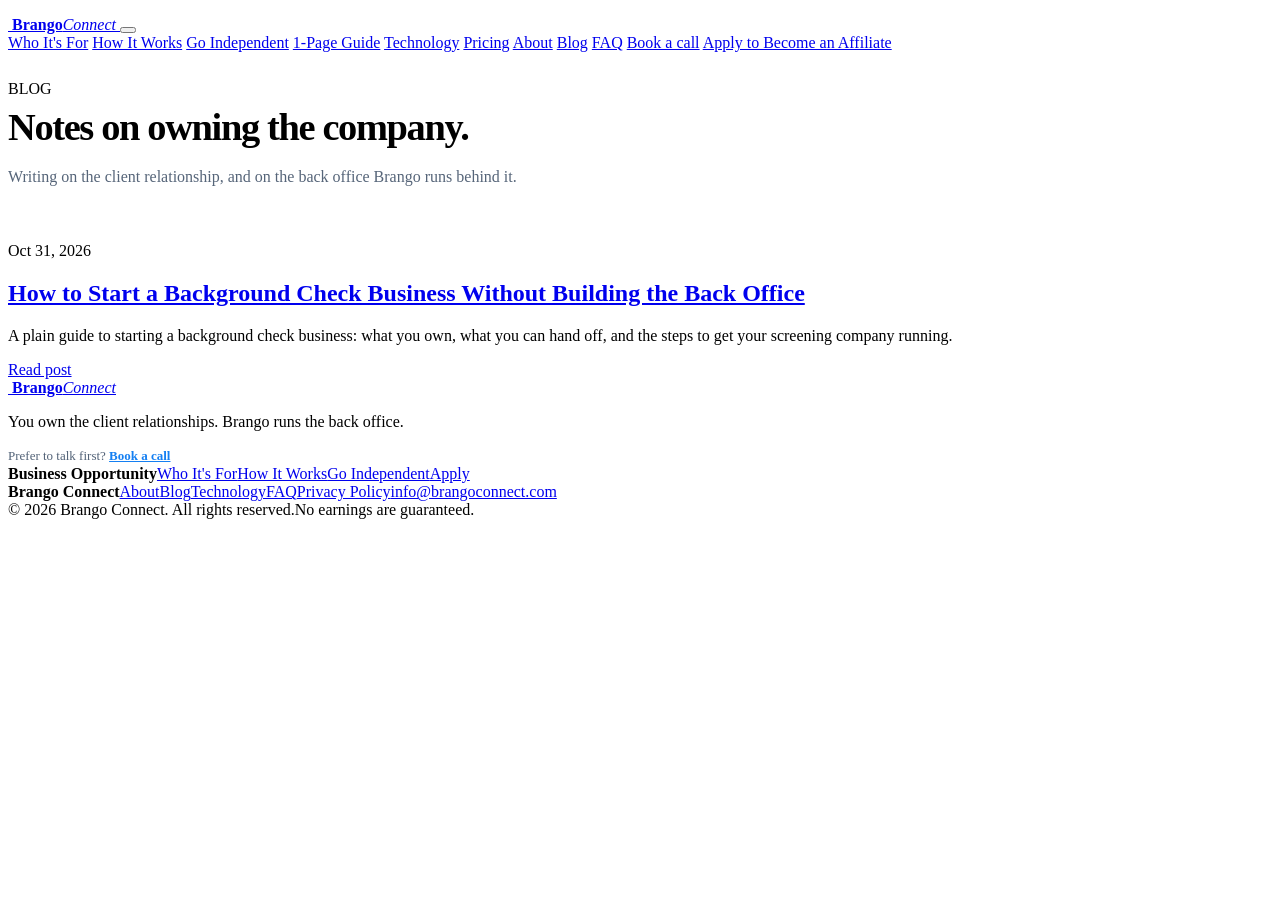
==== blog/index.html @ 7647bb3c "Publish the $49,000 license, SBA financing, and owned software. Add a pricing page and point the nav" ====
<!doctype html>
<html lang="en">
<head>
  <meta charset="utf-8">
  <meta name="viewport" content="width=device-width,initial-scale=1">
  <title>Blog | Brango Connect</title>
  <meta name="description" content="Notes from Brango Connect on owning a background check company, the client relationship, and the back office behind it.">
  <link rel="canonical" href="https://www.brangoconnect.com/blog/">
  <meta name="robots" content="index,follow">
  <meta property="og:type" content="website">
  <meta property="og:site_name" content="Brango Connect">
  <meta property="og:title" content="Blog | Brango Connect">
  <meta property="og:description" content="Notes from Brango Connect on owning a background check company, the client relationship, and the back office behind it.">
  <meta property="og:url" content="https://www.brangoconnect.com/blog/">
  <meta property="og:image" content="https://www.brangoconnect.com/assets/og-image.png">
  <meta property="og:image:width" content="1200">
  <meta property="og:image:height" content="630">
  <meta property="og:image:alt" content="Brango Connect. Own the company. We run the back office.">
  <meta name="twitter:card" content="summary_large_image">
  <meta name="twitter:title" content="Blog | Brango Connect">
  <meta name="twitter:description" content="Notes from Brango Connect on owning a background check company, the client relationship, and the back office behind it.">
  <meta name="twitter:image" content="https://brangoconnect.com/assets/og-image.png">
  <meta name="theme-color" content="#ffffff">
  <link rel="icon" href="../assets/brango-connect-icon.png" type="image/png">
  <link rel="apple-touch-icon" href="../assets/brango-connect-icon.png">
  <link rel="preconnect" href="https://fonts.googleapis.com">
  <link rel="preconnect" href="https://fonts.gstatic.com" crossorigin>
  <link href="https://fonts.googleapis.com/css2?family=Inter:wght@400;500;600;700;800;900&display=swap" rel="stylesheet">
  <link rel="stylesheet" href="../styles.css">
  <link rel="stylesheet" href="../brand-overrides.css">
  <link rel="stylesheet" href="../lead.css">
  <link rel="stylesheet" href="blog.css">
  <!-- Analytics: Vercel Web Analytics. Enable it in the Vercel project (Analytics tab).
       The script is served at /_vercel/insights/script.js on Vercel. A local 404 is expected.
       Placeholder: [data-analytics] on links is ready for another vendor. None is configured. -->
  <script>
    window.va = window.va || function () { (window.vaq = window.vaq || []).push(arguments); };
  </script>
  <script defer src="/_vercel/insights/script.js"></script>
  <script type="application/ld+json">
  {
    "@context": "https://schema.org",
    "@type": "Organization",
    "name": "Brango Connect",
    "url": "https://www.brangoconnect.com/",
    "logo": "https://www.brangoconnect.com/assets/brango-connect-logo.png",
    "email": "info@brangoconnect.com"
  }
  </script>
</head>
<body>
  <div class="topbar"><div class="shell topbar-inner"></div></div>

  <header class="site-header" id="top">
    <div class="shell nav-wrap">
      <a class="brand brand-lockup" href="/" aria-label="Brango Connect home">
        <img src="../assets/brango-connect-icon.png" alt="">
        <span class="brand-words"><strong>Brango</strong><em>Connect</em></span>
      </a>
      <button class="menu-toggle" aria-label="Open navigation" aria-expanded="false" aria-controls="main-nav"><span></span><span></span><span></span></button>
      <nav class="main-nav" id="main-nav" aria-label="Primary navigation">
        <a href="/#who">Who It's For</a>
        <a href="/#how">How It Works</a>
        <a href="../go-independent.html">Go Independent</a>
        <a href="/guide.html">1-Page Guide</a>
        <a href="../technology.html">Technology</a>
        <a href="../pricing.html">Pricing</a>
        <a href="../about.html">About</a>
        <a href="index.html" aria-current="page">Blog</a>
        <a href="/#faq">FAQ</a>
        <a href="https://calendar.app.google/HRjFjbsaZtN8QM1H8" target="_blank" rel="noopener" data-analytics="nav-book">Book a call</a>
        <a class="button button-small button-primary" href="/#apply" data-analytics="nav-apply">Apply to Become an Affiliate</a>
      </nav>
    </div>
  </header>

  <main>
    <section class="section page-intro">
      <div class="shell">
        <span class="kicker">BLOG</span>
        <h1>Notes on owning the company.</h1>
        <p>Writing on the client relationship, and on the back office Brango runs behind it.</p>
      </div>
    </section>

    <section class="section section-soft tight-top">
      <div class="shell blog-list">
        <!--
          New post:
          1. Copy _post-template.html to a new file in this folder, for example your-topic.html.
          2. Replace the POST_ placeholders and the body. Keep the call-to-action box.
          3. Copy the card below. Remove blog-card-sample and the "Sample draft" flag.
             Point the title and the "Read post" link at the new file, and use one sentence for the summary.
          4. When the post should appear in search, set robots to index,follow and add https://www.brangoconnect.com/blog/your-slug.html to sitemap.xml.
             Keep the .html extension. Leave drafts as noindex, and leave them out of the sitemap.
        -->
        <article class="blog-card">
          <time datetime="2026-10-31">Oct 31, 2026</time>
          <h2><a href="how-to-start-a-background-check-business.html">How to Start a Background Check Business Without Building the Back Office</a></h2>
          <p>A plain guide to starting a background check business: what you own, what you can hand off, and the steps to get your screening company running.</p>
          <a class="blog-more" href="how-to-start-a-background-check-business.html">Read post</a>
        </article>
      </div>
    </section>
  </main>

  <footer>
    <div class="shell footer-grid">
      <div class="footer-brand">
        <a class="brand brand-lockup footer-lockup" href="/" aria-label="Brango Connect home">
          <img src="../assets/brango-connect-icon.png" alt="">
          <span class="brand-words"><strong>Brango</strong><em>Connect</em></span>
        </a>
        <p>You own the client relationships. Brango runs the back office.</p>
        <p class="footer-book">Prefer to talk first? <a href="https://calendar.app.google/HRjFjbsaZtN8QM1H8" target="_blank" rel="noopener" data-analytics="footer-book">Book a call</a></p>
      </div>
      <div><b>Business Opportunity</b><a href="/#who">Who It's For</a><a href="/#how">How It Works</a><a href="../go-independent.html">Go Independent</a><a href="/#apply">Apply</a></div>
      <div><b>Brango Connect</b><a href="../about.html">About</a><a href="index.html">Blog</a><a href="../technology.html">Technology</a><a href="/#faq">FAQ</a><a href="../privacy.html">Privacy Policy</a><a href="mailto:info@brangoconnect.com">info@brangoconnect.com</a></div>
    </div>
    <div class="shell footer-bottom"><span>© 2026 Brango Connect. All rights reserved.</span><span>No earnings are guaranteed.</span></div>
  </footer>
  <script src="../script.js"></script>
</body>
</html>
---- lead.css ----
/* Lead path, tighter hero, and shared extras. Loaded last. */

.topbar-inner{height:8px}

.hero-copy .eyebrow{margin-bottom:2px}
.hero-form-card{margin-top:12px;background:#fff;border:1px solid #e4edf6;border-radius:16px;padding:12px 12px 10px;box-shadow:0 16px 40px rgba(36,75,120,.1);text-align:left}
.hero-form .form-grid{gap:8px 10px}
.hero-form .form-grid label{gap:3px}
.hero-form .form-grid label>span{font-size:12px}
.hero-form .form-grid input{min-height:38px;padding:7px 10px;font-size:14px}
.hero-form .form-submit{margin-top:10px;padding:13px 16px}
.hero-form .next-steps{margin:8px 0 0;font-size:13px;line-height:1.4;color:#526277}
.hero-form .form-status{min-height:0;margin-top:8px}
.guide-line{margin:0 0 8px;font-size:13px;line-height:1.4;color:#253246}
.guide-line b{color:#17202d}

.proof-band{background:#fff;border-top:1px solid #e6edf5;border-bottom:1px solid #e6edf5}
.proof-band .proof-row{margin:0;padding:12px 0;border-top:0;gap:12px}
.proof-band .proof-row strong{font-size:20px}
.proof-band .proof-row small{font-size:12px}

.heading-split{gap:36px}
#who .industry-card h3{min-height:0;margin-top:48px}
#who .industry-card p{font-size:13px}

.about-grid{display:grid;grid-template-columns:repeat(3,1fr);gap:14px}
.about-card{background:#fff;border:1px solid #e4ebf3;border-radius:18px;padding:18px 18px 16px;box-shadow:0 10px 28px rgba(30,55,80,.05)}
.about-card strong{display:block;font-size:22px;letter-spacing:-.03em;line-height:1.15}
.about-card p{margin:8px 0 0;color:#657388;font-size:14px;line-height:1.5}

.guide-banner{display:grid;grid-template-columns:1.3fr .7fr;gap:22px;align-items:center;background:#fff;border:1px solid #e4edf6;border-radius:20px;padding:22px 24px;box-shadow:0 12px 34px rgba(30,55,80,.05)}
.guide-banner h2{margin:8px 0 8px;font-size:clamp(24px,2.6vw,32px);letter-spacing:-.03em;line-height:1.15}
.guide-banner p{margin:0;color:#657388;font-size:15px;line-height:1.5}
.guide-banner .button{justify-content:center}

.apply-bar{position:fixed;left:0;right:0;bottom:0;z-index:70;display:flex;align-items:center;justify-content:space-between;gap:16px;padding:10px 18px;background:#07111f;color:#fff;transform:translateY(110%);transition:transform .2s ease}
.apply-bar.is-visible{transform:none}
.apply-bar p{margin:0;font-size:14px;font-weight:650;color:#d7e6f5}
.apply-bar .button{flex:0 0 auto}
body.apply-bar-on{padding-bottom:62px}

.hp{position:absolute!important;left:-9999px!important;height:0!important;width:0!important;opacity:0!important;pointer-events:none}
.form-privacy{margin:8px 0 0;font-size:12px;line-height:1.4;color:#7b8b9c}
.contact-copy{padding-top:0}
.contact-layout{gap:32px}
.launch-curtain-hint{margin:0 auto 14px}
.section-heading.follow{margin-top:36px}
.compare-grid.spaced{margin-top:22px}
.section.tight-top{padding-top:28px}

@media(min-width:1101px){
  .hero .floating-node,
  .hero .event-card,
  .hero .orbit{display:none}
  .hero-stage{min-height:0}
  .hero .screen-console{position:relative;left:auto;top:auto;width:100%;transform:none;margin-top:8px}
}

.page-intro{padding:28px 0 8px}
.page-intro h1{margin:8px 0;font-size:clamp(28px,3vw,40px);line-height:1.12;letter-spacing:-.035em}
.page-intro p{max-width:680px;color:#566579;font-size:16px;line-height:1.55}

.guide-sheet{max-width:760px;margin:0 auto;background:#fff;border:1px solid #e6edf4;border-radius:18px;padding:28px 32px 32px;box-shadow:0 16px 40px rgba(25,55,88,.06)}
.guide-sheet h1{margin:0 0 6px;font-size:30px;line-height:1.15;letter-spacing:-.03em}
.guide-sheet .guide-kicker{margin:0;color:#147ff2;font-size:12px;font-weight:800;letter-spacing:.12em}
.guide-sheet h2{margin:18px 0 6px;font-size:16px;letter-spacing:-.02em}
.guide-sheet p,.guide-sheet li{color:#3e4d60;font-size:14px;line-height:1.5}
.guide-sheet ul{margin:6px 0 0;padding-left:18px}
.guide-sheet li{margin:4px 0}
.guide-actions{display:flex;flex-wrap:wrap;gap:10px;margin:16px 0 0}

.thanks-card{max-width:720px;margin:0 auto;background:#fff;border:1px solid #e6edf4;border-radius:20px;padding:32px 32px 28px;box-shadow:0 16px 40px rgba(25,55,88,.06)}
.thanks-card h1{margin:8px 0;font-size:clamp(28px,3vw,38px);line-height:1.12;letter-spacing:-.03em}
.thanks-card h2{margin:20px 0 8px;font-size:16px;letter-spacing:-.02em;color:#17202d}
.thanks-card ol{margin:0;padding-left:20px;color:#3e4d60}
.thanks-card li{margin:8px 0;line-height:1.5}
.thanks-card p{color:#526277;line-height:1.5}
.thanks-card a:not(.button){color:#147ff2;font-weight:650}
.thanks-book{margin:12px 0 2px;padding:16px 18px 18px;border:1px solid #d7e8f8;border-radius:16px;background:#f4f9ff}
.thanks-book h2{margin:0 0 4px;font-size:18px}
.thanks-book p{margin:0}
.thanks-book .button{margin-top:14px}
.thanks-contact{margin:18px 0 0}
.hero-book{width:100%;margin-top:8px;padding:11px 14px}
.book-line{margin:12px 0 0;font-size:14px;line-height:1.45;color:#526277}
.book-line a,.inline-link{color:#147ff2;font-weight:750}
.cta-card .book-line{grid-column:1/-1;margin:4px 0 0;color:#e7f6ff;font-size:15px}
.cta-card .book-line a{color:#fff;font-weight:800;text-decoration:underline;text-underline-offset:3px}
.footer-grid .footer-book{margin:12px 0 0;max-width:330px;font-size:13px;line-height:1.45;color:#526277}
.footer-grid .footer-book a{font-size:13px;color:#147ff2;font-weight:750}
.apply-bar-actions{display:flex;align-items:center;gap:14px;flex:0 0 auto}
.apply-bar .book-link{color:#c5e4ff;font-size:14px;font-weight:750;white-space:nowrap;text-decoration:underline;text-underline-offset:3px}
.apply-bar .book-link:hover{color:#fff}
.thanks-note{margin:12px 0 0;font-size:14px;color:#657388}
.thanks-home{margin:18px 0 0}
.thanks-home a{color:#647184;font-size:14px;font-weight:600;text-decoration:underline;text-underline-offset:3px}
.thanks-home a:hover{color:#147ff2}

@media(max-width:1100px){
  .hero-form-card{max-width:560px;margin-left:auto;margin-right:auto}
  .about-grid,.guide-banner{grid-template-columns:1fr}
  .apply-bar{flex-wrap:wrap;row-gap:8px}
  body.apply-bar-on{padding-bottom:100px}
}
@media(max-width:620px){
  .hero-form .form-grid{grid-template-columns:1fr 1fr}
  .apply-bar p{display:none}
  .apply-bar .button{width:100%}
  .guide-sheet{padding:20px 16px 24px}
  .thanks-card{padding:24px 18px 22px}
  .thanks-card h1{font-size:28px}
  .thanks-book{padding:14px 14px 16px}
  .thanks-book .button,.hero-book{width:100%}
  .apply-bar{flex-wrap:wrap;justify-content:center;row-gap:8px}
  .apply-bar-actions{width:100%;flex-direction:column;align-items:stretch;gap:8px}
  .apply-bar .book-link{text-align:center}
  body.apply-bar-on{padding-bottom:108px}
  .proof-band .proof-row strong{font-size:16px}
  .proof-band .proof-row small{font-size:10px}
}
@media print{
  .topbar,.site-header,.apply-bar,footer,.guide-actions,.no-print{display:none!important}
  body{background:#fff}
  .guide-sheet{border:0;box-shadow:none;padding:0;max-width:none}
  .guide-sheet h1{font-size:22px}
  .guide-sheet h2{font-size:14px;margin-top:12px}
  .guide-sheet p,.guide-sheet li{font-size:12px}
}
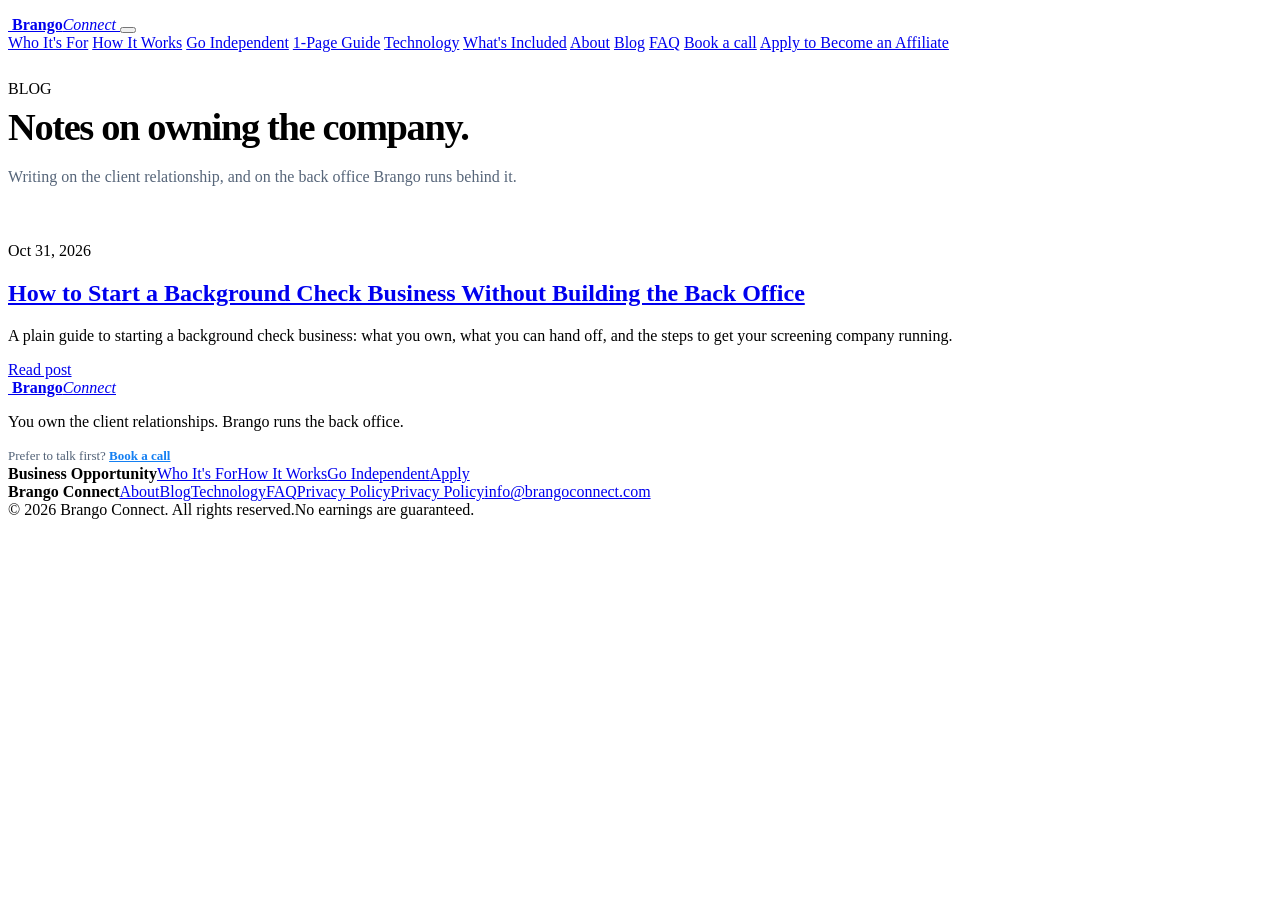
==== commit 3df8a7cc: "Remove published prices and rename the pricing page. The license amount and the word pricing are gon" ====
--- a/blog/index.html
+++ b/blog/index.html
@@ -64,7 +64,7 @@
         <a href="../go-independent.html">Go Independent</a>
         <a href="/guide.html">1-Page Guide</a>
         <a href="../technology.html">Technology</a>
-        <a href="../pricing.html">Pricing</a>
+        <a href="../whats-included.html">What's Included</a>
         <a href="../about.html">About</a>
         <a href="index.html" aria-current="page">Blog</a>
         <a href="/#faq">FAQ</a>
--- a/lead.css
+++ b/lead.css
@@ -103,7 +103,7 @@
   body.apply-bar-on{padding-bottom:100px}
 }
 @media(max-width:620px){
-  .hero-form .form-grid{grid-template-columns:1fr 1fr}
+  .hero-form .form-grid{grid-template-columns:1fr}
   .apply-bar p{display:none}
   .apply-bar .button{width:100%}
   .guide-sheet{padding:20px 16px 24px}
@@ -126,3 +126,64 @@
   .guide-sheet h2{font-size:14px;margin-top:12px}
   .guide-sheet p,.guide-sheet li{font-size:12px}
 }
+
+.hero-form .form-grid select{min-height:38px;padding:7px 10px;font-size:14px}
+#demand,#clients,#apply-form,#fit-quiz{scroll-margin-top:92px}
+
+.trust-strip{list-style:none;display:grid;gap:8px;margin:2px 0 14px;padding:12px 0 0;border-top:1px solid #e6edf5}
+.trust-strip li{position:relative;margin:0;padding-left:16px;font-size:13px;line-height:1.45;color:#3d4c5f}
+.trust-strip li:before{content:"";position:absolute;left:0;top:.55em;width:7px;height:7px;border-radius:50%;background:#147ff2}
+
+.demand-grid{display:grid;grid-template-columns:repeat(4,minmax(0,1fr));gap:14px}
+.demand-card{background:#fff;border:1px solid #e4ebf3;border-radius:20px;padding:22px 20px 18px;box-shadow:0 12px 34px rgba(30,55,80,.05)}
+.demand-card h3{margin:0 0 8px;font-size:18px;letter-spacing:-.03em;line-height:1.25}
+.demand-card p{margin:0;color:#718094;font-size:14px;line-height:1.65}
+.demand-compact .demand-card{padding:16px 16px 14px}
+.demand-compact .demand-card h3{font-size:16px}
+.demand-compact .demand-card p{font-size:13px;line-height:1.55}
+
+.client-tabs{background:#fff;border:1px solid #e4ebf3;border-radius:22px;box-shadow:0 12px 34px rgba(30,55,80,.05);overflow:hidden}
+.client-tablist{display:flex;flex-wrap:wrap;gap:8px;padding:14px;background:#f7fbff;border-bottom:1px solid #e6edf5}
+.client-tablist [role="tab"]{appearance:none;border:1px solid transparent;background:transparent;color:#415065;font:inherit;font-size:14px;font-weight:750;line-height:1.3;padding:10px 14px;border-radius:999px;cursor:pointer;min-height:44px}
+.client-tablist [role="tab"][aria-selected="true"]{background:#fff;color:#0f78e4;border-color:#d5e6f6;box-shadow:0 6px 16px rgba(20,127,242,.08)}
+.client-tablist [role="tab"]:focus-visible{outline:2px solid #147ff2;outline-offset:2px}
+.client-panel{padding:22px 24px 24px}
+.client-panel h3{margin:0 0 8px;font-size:22px;letter-spacing:-.03em}
+.client-panel p{margin:0 0 8px;color:#566579;font-size:15px;line-height:1.6;max-width:68ch}
+.client-panel p:last-child{margin-bottom:0}
+.everyone-block{margin-top:28px;text-align:center}
+.everyone-block h3{margin:0;font-size:clamp(22px,2.4vw,28px);letter-spacing:-.03em;line-height:1.2}
+.industry-cloud{display:flex;flex-wrap:wrap;justify-content:center;gap:8px;list-style:none;padding:0;margin:14px 0 0}
+.industry-cloud li{border:1px solid #e4ebf3;background:#fff;border-radius:999px;padding:8px 12px;font-size:13px;font-weight:650;line-height:1.3;color:#253246}
+
+.qualifier{background:#fff;border:1px solid #e4edf6;border-radius:22px;padding:22px 22px 18px;box-shadow:0 16px 40px rgba(25,55,88,.06);margin:0 0 28px}
+.qualifier h2{font-size:clamp(24px,2.6vw,32px);letter-spacing:-.03em;line-height:1.15;margin:8px 0 8px}
+.qualifier>p{margin:0 0 16px;color:#657388;font-size:15px;line-height:1.5;max-width:62ch}
+.quiz-questions{display:grid;gap:12px}
+.quiz-q{margin:0;border:1px solid #e4ebf3;border-radius:16px;padding:12px 14px 14px}
+.quiz-q legend{font-weight:800;font-size:15px;padding:0 4px;color:#17202d}
+.quiz-options{display:grid;gap:8px;margin-top:10px}
+.quiz-options label{display:flex;gap:10px;align-items:flex-start;padding:10px 12px;border:1px solid #e4ebf3;border-radius:12px;background:#fbfdff;cursor:pointer;font-size:14px;line-height:1.4;color:#253246}
+.quiz-options label:hover{border-color:#c5daf0}
+.quiz-options label:has(input:focus-visible){outline:2px solid #147ff2;outline-offset:2px}
+.quiz-options label:has(input:checked){border-color:#147ff2;background:#f3f9ff}
+.quiz-options input{margin-top:2px;accent-color:#147ff2;width:16px;height:16px;flex:0 0 auto}
+.quiz-result:not(.is-ready){position:absolute;width:1px;height:1px;padding:0;border:0;overflow:hidden;clip:rect(0 0 0 0);pointer-events:none}
+.quiz-result.is-ready{margin-top:16px;padding:16px;border-radius:16px;background:#f4f9ff;border:1px solid #d7e8f8}
+.quiz-result p{margin:0;color:#253246;font-size:15px;line-height:1.5}
+.quiz-actions{display:flex;flex-wrap:wrap;gap:10px;margin-top:12px}
+.quiz-actions[hidden]{display:none}
+.apply-note{margin:14px 0 0;padding:12px 14px;border:1px solid #d7e8f8;border-radius:14px;background:#f4f9ff;font-size:14px;line-height:1.5;color:#253246;max-width:560px}
+
+@media(max-width:980px){
+  .demand-grid{grid-template-columns:1fr 1fr}
+}
+@media(max-width:620px){
+  .demand-grid{grid-template-columns:1fr}
+  .client-tablist{padding:10px}
+  .client-tablist [role="tab"]{width:100%;text-align:left}
+  .client-panel{padding:18px 16px 20px}
+  .qualifier{padding:18px 16px 16px}
+  .quiz-actions .button{width:100%}
+  .trust-strip li{font-size:12.5px}
+}
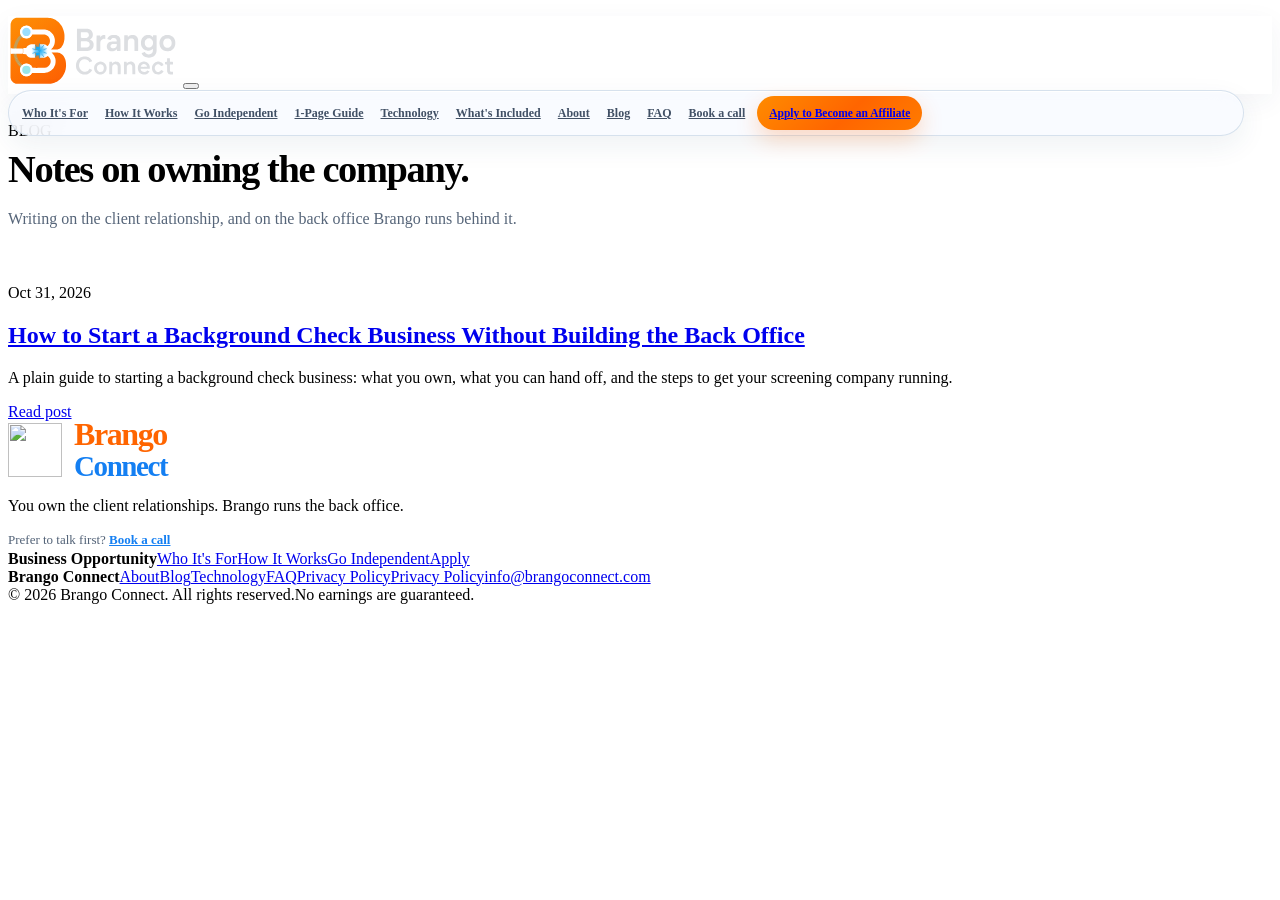
==== commit 0cb85fc2: "Add animated Brango Connect header logo Swaps the header lockup for the vector Brango Connect logo a" ====
--- a/blog/index.html
+++ b/blog/index.html
@@ -73,6 +73,7 @@
       </nav>
     </div>
   </header>
+  <script src="/assets/brango-logo-animated.js"></script>
 
   <main>
     <section class="section page-intro">
--- a/brand-overrides.css
+++ b/brand-overrides.css
@@ -0,0 +1,101 @@
+/* Brango Connect brand lockup overrides — uses the supplied icon site-wide. */
+.brand-lockup{display:inline-flex;align-items:center;gap:12px;text-decoration:none;line-height:1;flex-shrink:0}.brand-lockup img{width:48px!important;height:48px!important;object-fit:contain;display:block;flex:0 0 48px}.brand-words{display:flex;flex-direction:column;align-items:flex-start;line-height:.84;letter-spacing:-1.4px}.brand-words strong{font-size:30px;font-weight:850;font-style:normal;color:#ff6500}.brand-words em{margin-top:7px;font-size:27px;font-weight:800;font-style:normal;background:none!important;-webkit-background-clip:initial!important;background-clip:initial!important;color:#147ff2!important}.footer-lockup img{width:54px!important;height:54px!important;flex-basis:54px}.footer-lockup .brand-words strong{font-size:32px}.footer-lockup .brand-words em{font-size:29px}.core-logo-image img{width:64px;height:70px;object-fit:contain;margin-bottom:8px}.integration-center-brand{display:flex!important;flex-direction:column;align-items:center;justify-content:center;gap:4px}.integration-center-brand img{width:78px!important;height:86px!important;object-fit:contain}.integration-center-brand strong{font-size:16px;line-height:1;color:#172333}.contact-email{margin:18px auto 0;text-align:center;color:#637184;font-size:14px}.contact-email a{color:#168ff4;font-weight:700;text-decoration:none}
+
+/* Keep the black top bar as a clean visual strip, with no text or links. */
+.topbar-inner>*{display:none!important}
+
+/* Hero emphasis: solid Brango blue, no gradient. */
+.hero h1 span{background:none!important;-webkit-background-clip:initial!important;background-clip:initial!important;color:#147ff2!important}
+
+/* Motivational FAQ conversion CTAs */
+.faq-list details>p{line-height:1.7}.faq-cta{display:flex!important;width:max-content;margin-top:18px;text-decoration:none!important}.faq-list details[open] .faq-cta{animation:faqCtaIn .25s ease both}@keyframes faqCtaIn{from{opacity:0;transform:translateY(5px)}to{opacity:1;transform:translateY(0)}}
+
+/* Contact / Formspree lead form */
+.contact-section{position:relative;overflow:hidden;background:linear-gradient(180deg,#f7fbff 0%,#fff 100%);padding:56px 0}.contact-section:before{content:"";position:absolute;width:520px;height:520px;border-radius:50%;background:radial-gradient(circle,rgba(20,127,242,.10),rgba(20,127,242,0) 68%);left:-170px;top:-180px;pointer-events:none}.contact-layout{position:relative;display:grid;grid-template-columns:minmax(0,.9fr) minmax(480px,1.1fr);gap:70px;align-items:start}.contact-copy{padding-top:34px}.contact-copy h2{font-size:clamp(26px,2.8vw,36px);line-height:1.12;letter-spacing:-.035em;margin:8px 0 10px;color:#172333}.contact-copy>p{font-size:15px;line-height:1.55;color:#637184;max-width:560px}.contact-benefits{display:grid;gap:16px;margin:34px 0}.contact-benefits>div{display:flex;gap:13px;align-items:flex-start}.contact-benefits i{width:28px;height:28px;border-radius:50%;display:grid;place-items:center;background:#e8f5ff;color:#168ff4;font-style:normal;font-weight:900;flex:0 0 28px;margin-top:2px}.contact-benefits span{display:grid;gap:3px}.contact-benefits b{font-size:16px;color:#172333}.contact-benefits small{font-size:14px;line-height:1.5;color:#718096}.contact-direct{font-size:15px!important}.contact-direct a{color:#168ff4;font-weight:800;text-decoration:none}.contact-form-card{background:#fff;border:1px solid #e4edf6;border-radius:24px;padding:34px;box-shadow:0 28px 80px rgba(36,75,120,.14);position:relative}.contact-form-card:before{content:"";position:absolute;left:30px;right:30px;top:0;height:4px;border-radius:0 0 8px 8px;background:linear-gradient(90deg,#ff7b00,#168ff4,#18c6d0)}.form-grid{display:grid;grid-template-columns:1fr 1fr;gap:18px}.form-grid label{display:grid;gap:8px}.form-grid label>span{font-size:13px;font-weight:800;color:#253246;letter-spacing:.01em}.form-grid input,.form-grid select,.form-grid textarea{width:100%;border:1px solid #d9e3ed;background:#fbfdff;color:#172333;border-radius:12px;padding:13px 14px;font:inherit;outline:none;transition:border-color .2s,box-shadow .2s,background .2s}.form-grid input,.form-grid select{min-height:50px}.form-grid textarea{resize:vertical;min-height:128px}.form-grid input:focus,.form-grid select:focus,.form-grid textarea:focus{border-color:#168ff4;background:#fff;box-shadow:0 0 0 4px rgba(22,143,244,.11)}.form-wide{grid-column:1/-1}.form-submit{margin-top:22px;width:100%;justify-content:center;border:0;cursor:pointer}.form-submit:disabled{opacity:.68;cursor:wait}.form-status{min-height:24px;margin-top:14px;font-size:14px;font-weight:700;line-height:1.5}.form-status.success{color:#14734b;background:#edf9f3;border:1px solid #ccebdc;border-radius:10px;padding:11px 13px}.form-status.error{color:#a43b31;background:#fff4f2;border:1px solid #f1d0cb;border-radius:10px;padding:11px 13px}.form-status a{color:inherit}.form-note{display:none!important}
+
+/* Navigation: compact single-line glass rail with animated hover pill */
+@media(min-width:1021px){
+  .site-header{background:rgba(255,255,255,.86);box-shadow:0 8px 28px rgba(32,63,96,.055)}
+  .nav-wrap{height:78px;gap:18px}
+  .brand-lockup{width:auto!important;min-width:max-content}
+  .main-nav{display:flex;align-items:center;gap:2px;padding:6px;border:1px solid rgba(210,222,235,.9);border-radius:999px;background:rgba(248,251,255,.82);box-shadow:0 10px 28px rgba(31,68,105,.07),inset 0 1px 0 rgba(255,255,255,.9);backdrop-filter:blur(16px);font-size:12.5px;font-weight:750}
+  .main-nav>a:not(.button){position:relative;isolation:isolate;overflow:hidden;white-space:nowrap;line-height:1;padding:11px 10px;border-radius:999px;color:#415065!important;transition:color .22s ease,transform .22s ease,box-shadow .22s ease}
+  .main-nav>a:not(.button)::before{content:"";position:absolute;inset:0;border-radius:999px;background:linear-gradient(135deg,rgba(20,127,242,.11),rgba(22,199,206,.08));opacity:0;transform:scale(.84);transition:opacity .22s ease,transform .22s ease;z-index:-1}
+  .main-nav>a:not(.button)::after{content:"";position:absolute;left:50%;bottom:5px;width:0;height:2px;border-radius:99px;background:linear-gradient(90deg,#ff7200,#168ff4,#16c7ce);transform:translateX(-50%);transition:width .24s ease}
+  .main-nav>a:not(.button):hover,.main-nav>a:not(.button):focus-visible{color:#0f78e4!important;transform:translateY(-1px);box-shadow:0 6px 16px rgba(20,127,242,.06)}
+  .main-nav>a:not(.button):hover::before,.main-nav>a:not(.button):focus-visible::before{opacity:1;transform:scale(1)}
+  .main-nav>a:not(.button):hover::after,.main-nav>a:not(.button):focus-visible::after{width:52%}
+  .main-nav .button{white-space:nowrap;margin-left:5px;border-radius:999px;padding:12px 17px;font-size:12px;background:linear-gradient(135deg,#ff8b00,#ff6500 55%,#ff7b00);box-shadow:0 9px 22px rgba(255,101,0,.24);transition:transform .22s ease,box-shadow .22s ease,filter .22s ease}
+  .main-nav .button:hover{transform:translateY(-1px) scale(1.015);box-shadow:0 13px 28px rgba(255,101,0,.32);filter:saturate(1.08)}
+}
+
+/* Switch to the polished dropdown before the pill can overflow the header. */
+@media(max-width:1279px){
+  .nav-wrap{position:relative}
+  .menu-toggle{display:block;border:1px solid #e3ebf3;border-radius:12px;background:#fff;box-shadow:0 7px 18px rgba(33,66,99,.07)}
+  .main-nav{position:absolute;left:0;right:0;top:calc(100% - 2px);display:none;flex-direction:column;align-items:stretch;gap:4px;padding:12px;background:rgba(255,255,255,.97);border:1px solid #dfe8f2;border-radius:20px;box-shadow:0 26px 60px rgba(24,50,78,.18);backdrop-filter:blur(18px)}
+  .main-nav.open{display:flex}
+  .main-nav>a:not(.button){white-space:nowrap;padding:13px 14px!important;border:0!important;border-radius:12px;color:#3f4f63;transition:background .2s,color .2s,transform .2s}
+  .main-nav>a:not(.button):hover{background:linear-gradient(90deg,#f0f7ff,#f4fbfb);color:#147ff2;transform:translateX(3px)}
+  .main-nav .button{margin-top:4px;width:100%;white-space:nowrap;border-radius:13px}
+}
+
+@media(max-width:1050px){.contact-layout{grid-template-columns:1fr;gap:38px}.contact-copy{padding-top:0;max-width:760px}.contact-form-card{max-width:760px;width:100%}}
+@media(max-width:900px){.brand-lockup{gap:9px}.brand-lockup img{width:40px!important;height:40px!important;flex-basis:40px}.brand-words strong{font-size:24px}.brand-words em{font-size:22px;margin-top:5px}.contact-section{padding:80px 0}}
+@media(max-width:650px){.form-grid{grid-template-columns:1fr}.form-wide{grid-column:auto}.contact-form-card{padding:26px 20px;border-radius:18px}.contact-copy h2{letter-spacing:-1.6px}.contact-section{padding:68px 0}.faq-cta{width:100%;justify-content:center;text-align:center}}
+@media(max-width:560px){.brand-lockup img{width:36px!important;height:36px!important;flex-basis:36px}.brand-words strong{font-size:21px}.brand-words em{font-size:19px;margin-top:4px}}
+
+/* Tighter desktop nav so the affiliate button fits the existing pill. */
+@media(min-width:1280px){
+  .site-header .shell{width:min(1280px,calc(100% - 28px))}
+  .main-nav{gap:1px;padding:5px;font-size:12px}
+  .main-nav>a:not(.button){padding:10px 8px}
+  .main-nav .button{margin-left:3px;padding:11px 12px;font-size:11.5px}
+}
+
+.hero-aside{margin:16px 0 0;font-size:15px}
+.hero-aside a{color:#147ff2;font-weight:800}
+.optional-mark{font-style:normal;font-weight:650;color:#7b8b9c;font-size:12px;margin-left:4px}
+
+.model-panel{background:rgba(6,25,43,.55);border:1px solid rgba(255,255,255,.14);border-radius:22px;padding:8px 22px 22px;box-shadow:0 35px 80px rgba(3,24,40,.3);backdrop-filter:blur(20px)}
+.model-panel-top{display:flex;justify-content:space-between;gap:12px;padding:16px 4px 14px;border-bottom:1px solid rgba(255,255,255,.09);font-size:11px;letter-spacing:.14em;color:#9dbed2;font-weight:800}
+.model-panel-top b{color:#d7eef8}
+.model-tier{display:flex;align-items:baseline;justify-content:space-between;gap:18px;padding:18px 4px;border-bottom:1px solid rgba(255,255,255,.09)}
+.model-tier strong{font-size:44px;line-height:1;letter-spacing:-.045em}
+.model-tier span{color:#d5e8f4;font-size:14px;line-height:1.4;text-align:right;max-width:220px}
+.model-note{margin:16px 4px 0;color:#c5dbe8;font-size:13px;line-height:1.65}
+.model-callout{margin:28px 4px 8px;font-size:clamp(26px,3vw,34px);line-height:1.28;letter-spacing:-.03em;font-weight:800}
+
+.industry-card>a,.industry-card>a:hover{position:static;display:inline-block;margin-top:18px;font-size:13px;font-weight:800;letter-spacing:0;color:#147ff2}
+
+.quote-line{margin:26px 0 0;padding:18px 20px;border-left:4px solid #147ff2;background:rgba(243,248,255,.92);border-radius:0 14px 14px 0;color:#17202d;font-size:18px;line-height:1.45;font-weight:750;letter-spacing:-.02em}
+.ownership-card{background:rgba(255,255,255,.96);border:1px solid #e4edf6;border-radius:24px;padding:32px;box-shadow:0 28px 70px rgba(25,58,93,.12)}
+.ownership-card h2{font-size:clamp(28px,3vw,36px);line-height:1.12;letter-spacing:-.04em;margin:12px 0 0}
+.ownership-card ul{list-style:none;padding:0;margin:18px 0 0}
+.ownership-card li{display:flex;gap:10px;align-items:flex-start;padding:12px 0;border-top:1px solid #eef2f6;font-size:15px;line-height:1.45;color:#3e4d60;font-weight:650}
+.ownership-card li i{font-style:normal;color:#147ff2;font-weight:900}
+
+.compare-grid{display:grid;grid-template-columns:1fr 1fr;gap:18px}
+.compare-card{padding:32px;border-radius:22px;border:1px solid #e4ebf3;background:#fff;box-shadow:0 12px 34px rgba(30,55,80,.05)}
+.compare-card.featured{border-color:rgba(20,127,242,.35);box-shadow:0 22px 54px rgba(20,127,242,.11)}
+.compare-card h3{margin:10px 0 0;font-size:28px;letter-spacing:-.03em;line-height:1.15}
+.compare-label{font-size:11px;letter-spacing:.14em;font-weight:900;color:#147ff2}
+.compare-card ul{list-style:none;padding:0;margin:18px 0 0}
+.compare-card li{display:flex;gap:10px;align-items:flex-start;padding:12px 0;border-top:1px solid #eef2f6;color:#5f6f84;font-size:15px;line-height:1.55}
+.compare-card li i{font-style:normal;color:#147ff2;font-weight:900;flex:0 0 auto}
+
+.page-cta{padding-top:0}
+.center-link{text-align:center;margin:28px 0 0}
+.center-link .text-link{margin-top:0}
+blockquote.quote-line{margin:26px 0 0}
+.tier-row{display:grid;grid-template-columns:repeat(3,1fr);gap:14px}
+.tier-row article{background:#fff;border:1px solid #e4ebf3;border-radius:18px;padding:28px 18px;text-align:center;box-shadow:0 12px 34px rgba(30,55,80,.05)}
+.tier-row strong{display:block;font-size:48px;letter-spacing:-.045em;color:#147ff2;line-height:1}
+.tier-row span{display:block;margin-top:8px;color:#657388;font-size:14px;line-height:1.45}
+@media(max-width:850px){.compare-grid{grid-template-columns:1fr}.model-tier{align-items:flex-start;flex-direction:column;gap:6px}.model-tier span{text-align:left}.tier-row{grid-template-columns:1fr}}
+
+/* Animated header logo (assets/brango-logo-animated.js swaps the header lockup for the vector logo). */
+.brand-lockup--animated{gap:0}
+.brand-lockup--animated .bcl-svg{display:block;height:70px;width:auto;aspect-ratio:880/360;overflow:visible;transform-origin:22% 50%}
+@media(max-width:900px){.brand-lockup--animated .bcl-svg{height:58px}}
+@media(max-width:560px){.brand-lockup--animated .bcl-svg{height:50px}}
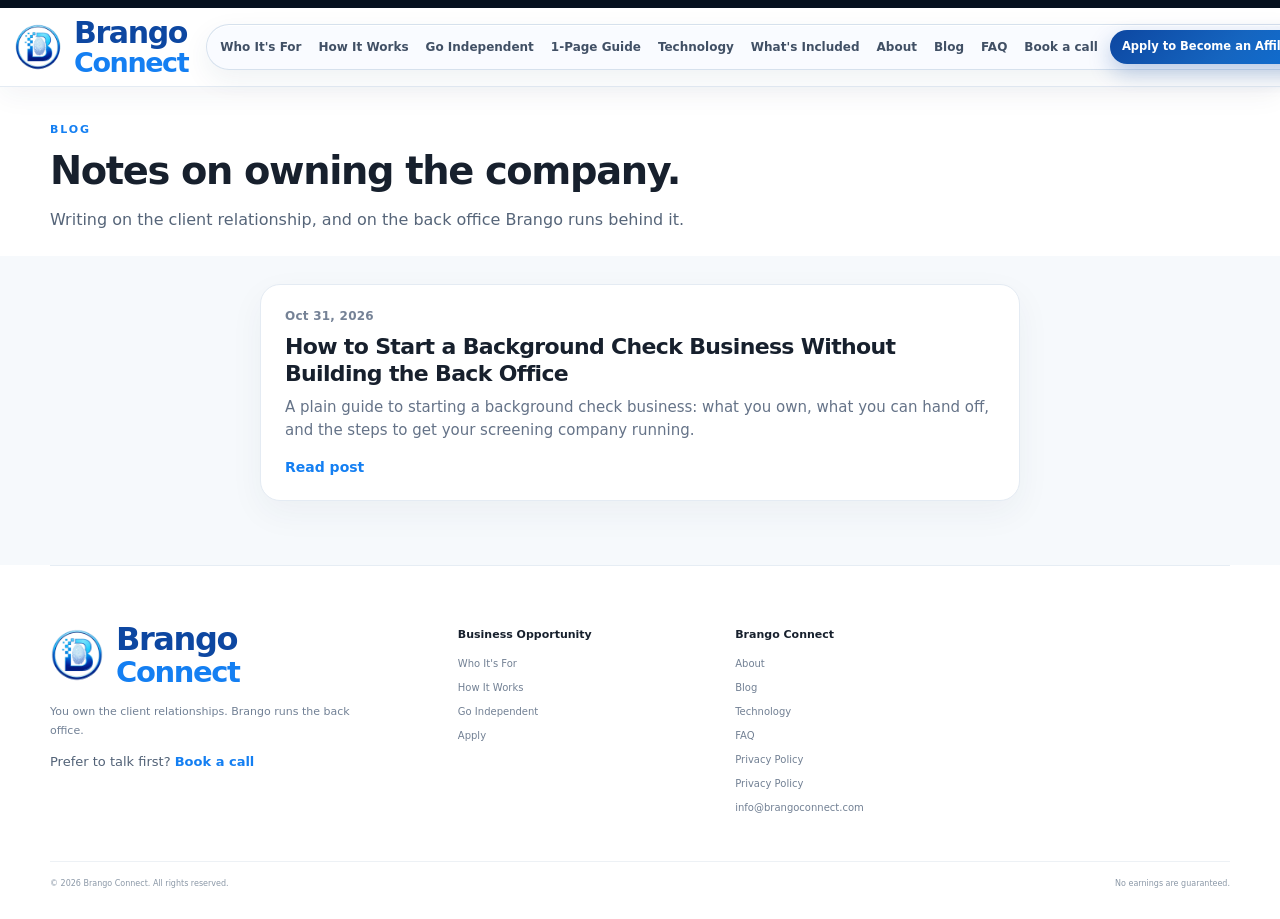
==== commit 32723913: "Rebrand the site with the new Brango mark and blue palette. Swap the header, footer, favicon, and so" ====
--- a/blog/index.html
+++ b/blog/index.html
@@ -21,8 +21,9 @@
   <meta name="twitter:description" content="Notes from Brango Connect on owning a background check company, the client relationship, and the back office behind it.">
   <meta name="twitter:image" content="https://brangoconnect.com/assets/og-image.png">
   <meta name="theme-color" content="#ffffff">
-  <link rel="icon" href="../assets/brango-connect-icon.png" type="image/png">
-  <link rel="apple-touch-icon" href="../assets/brango-connect-icon.png">
+  <link rel="icon" href="../assets/favicon-32.png" sizes="32x32" type="image/png">
+  <link rel="icon" href="../assets/icon-512.png" sizes="512x512" type="image/png">
+  <link rel="apple-touch-icon" href="../assets/apple-touch-icon.png">
   <link rel="preconnect" href="https://fonts.googleapis.com">
   <link rel="preconnect" href="https://fonts.gstatic.com" crossorigin>
   <link href="https://fonts.googleapis.com/css2?family=Inter:wght@400;500;600;700;800;900&display=swap" rel="stylesheet">
@@ -43,7 +44,7 @@
     "@type": "Organization",
     "name": "Brango Connect",
     "url": "https://www.brangoconnect.com/",
-    "logo": "https://www.brangoconnect.com/assets/brango-connect-logo.png",
+    "logo": "https://www.brangoconnect.com/assets/brango-logo-stacked.png",
     "email": "info@brangoconnect.com"
   }
   </script>
@@ -54,7 +55,7 @@
   <header class="site-header" id="top">
     <div class="shell nav-wrap">
       <a class="brand brand-lockup" href="/" aria-label="Brango Connect home">
-        <img src="../assets/brango-connect-icon.png" alt="">
+        <img src="../assets/brango-mark.png" alt="Brango">
         <span class="brand-words"><strong>Brango</strong><em>Connect</em></span>
       </a>
       <button class="menu-toggle" aria-label="Open navigation" aria-expanded="false" aria-controls="main-nav"><span></span><span></span><span></span></button>
@@ -109,7 +110,7 @@
     <div class="shell footer-grid">
       <div class="footer-brand">
         <a class="brand brand-lockup footer-lockup" href="/" aria-label="Brango Connect home">
-          <img src="../assets/brango-connect-icon.png" alt="">
+          <img src="../assets/brango-mark.png" alt="Brango">
           <span class="brand-words"><strong>Brango</strong><em>Connect</em></span>
         </a>
         <p>You own the client relationships. Brango runs the back office.</p>
--- a/styles.css
+++ b/styles.css
@@ -0,0 +1 @@
+:root{--sky:#29B6F6;--sky-bright:#38D0F4;--blue:#1565C0;--blue-deep:#0D47A1;--blue-bright:#0E6FD4;--cyan:#00B0F0;--ink:#17202d;--muted:#647184;--line:#e7edf4;--soft:#f6f9fc;--navy:#07111f;--navy2:#0b1728;--white:#fff;--shadow:0 24px 70px rgba(15,30,50,.12);--radius:24px}*{box-sizing:border-box}html{scroll-behavior:smooth}body{margin:0;font-family:Inter,system-ui,-apple-system,BlinkMacSystemFont,"Segoe UI",sans-serif;color:var(--ink);background:#fff;line-height:1.6;-webkit-font-smoothing:antialiased}a{color:inherit;text-decoration:none}img{max-width:100%;display:block}.shell{width:min(1180px,calc(100% - 44px));margin:0 auto}.topbar{background:#07111f;color:#d8e6f5;font-size:12px;letter-spacing:.015em}.topbar-inner{height:36px;display:flex;align-items:center;justify-content:space-between;gap:20px}.topbar a{color:#8fc8ff;font-weight:700}.live-dot{display:inline-block;width:7px;height:7px;border-radius:50%;background:#1bd37b;box-shadow:0 0 0 4px rgba(27,211,123,.13);margin-right:8px}.site-header{position:sticky;top:0;z-index:80;background:rgba(255,255,255,.92);backdrop-filter:blur(18px);border-bottom:1px solid rgba(222,231,241,.8)}.nav-wrap{height:82px;display:flex;align-items:center;justify-content:space-between}.brand{width:215px}.main-nav{display:flex;align-items:center;gap:28px;font-size:14px;font-weight:650}.main-nav>a:not(.button){color:#415065;transition:.2s}.main-nav>a:not(.button):hover{color:var(--blue)}.button{display:inline-flex;align-items:center;justify-content:center;gap:10px;border-radius:12px;padding:13px 20px;font-weight:800;font-size:14px;line-height:1;transition:transform .2s,box-shadow .2s,background .2s,border-color .2s}.button:hover{transform:translateY(-2px)}.button-primary{color:#fff;background:linear-gradient(135deg,var(--blue-deep),var(--blue) 58%,var(--blue-bright));box-shadow:0 12px 28px rgba(13,71,161,.28)}.button-primary:hover{box-shadow:0 16px 36px rgba(13,71,161,.38)}.button-secondary{background:#fff;border:1px solid #dbe6f1;color:#273346;box-shadow:0 8px 24px rgba(29,51,77,.07)}.button-white{background:#fff;color:#0b65cf;box-shadow:0 14px 34px rgba(0,0,0,.16)}.button-ghost{border:1px solid rgba(255,255,255,.28);color:#fff;background:rgba(255,255,255,.05)}.button-large{padding:17px 24px;border-radius:14px}.button-small{padding:12px 17px}.menu-toggle{display:none;background:none;border:0;padding:8px}.menu-toggle span{display:block;width:25px;height:2px;background:#17202d;margin:5px;border-radius:3px}.hero{position:relative;overflow:hidden;padding:18px 0 24px;background:linear-gradient(180deg,#fff 0%,#fbfdff 100%)}.hero-grid{position:absolute;inset:0;background-image:linear-gradient(rgba(32,112,205,.045) 1px,transparent 1px),linear-gradient(90deg,rgba(32,112,205,.045) 1px,transparent 1px);background-size:52px 52px;mask-image:linear-gradient(to bottom,rgba(0,0,0,.65),transparent 82%)}.hero-glow{position:absolute;border-radius:50%;filter:blur(5px);pointer-events:none}.glow-blue{width:620px;height:620px;right:-180px;top:-180px;background:radial-gradient(circle,rgba(29,156,255,.16),transparent 66%)}.glow-sky{width:430px;height:430px;left:-210px;bottom:-220px;background:radial-gradient(circle,rgba(41,182,246,.18),transparent 68%)}.hero-layout{position:relative;z-index:2;display:grid;grid-template-columns:.96fr 1.04fr;gap:32px;align-items:start}.eyebrow,.kicker{display:inline-flex;align-items:center;font-size:11px;letter-spacing:.17em;font-weight:900;color:#147ff2}.hero h1{margin:6px 0 8px;font-size:clamp(28px,2.35vw,36px);line-height:1.08;letter-spacing:-.035em;font-weight:850}.hero h1 span{background:linear-gradient(90deg,#147ff2,#16b7dc 48%,#15c6bd);-webkit-background-clip:text;background-clip:text;color:transparent}.hero-copy>p{margin:0;max-width:540px;font-size:15px;line-height:1.45;color:#566579}.hero-actions{display:flex;gap:10px;margin-top:12px;flex-wrap:wrap}.proof-row{display:grid;grid-template-columns:repeat(3,1fr);gap:20px;margin-top:42px;padding-top:26px;border-top:1px solid #e6edf5}.proof-row div{display:flex;flex-direction:column}.proof-row strong{font-size:25px;line-height:1.1;letter-spacing:-.04em}.proof-row small{margin-top:5px;color:#758296;font-size:11px}.hero-stage{min-height:430px;position:relative}.orbit{position:absolute;border:1px solid rgba(23,138,247,.12);border-radius:50%;left:50%;top:50%;transform:translate(-50%,-50%)}.orbit-a{width:610px;height:610px;animation:spin 34s linear infinite}.orbit-b{width:470px;height:470px;border-style:dashed;animation:spinReverse 26s linear infinite}.screen-console{position:absolute;z-index:5;left:50%;top:50%;width:min(520px,88%);transform:translate(-50%,-50%);background:rgba(255,255,255,.95);border:1px solid rgba(216,227,240,.9);border-radius:23px;box-shadow:0 35px 80px rgba(25,58,93,.18);overflow:hidden;backdrop-filter:blur(14px)}.console-top{height:45px;border-bottom:1px solid #e9eef5;display:flex;align-items:center;padding:0 15px;font-size:8px;letter-spacing:.12em;color:#7a8696}.console-top>span{margin-left:15px;font-weight:800}.console-top>b{margin-left:auto;color:#24875c;font-size:8px}.console-top>b i{display:inline-block;width:6px;height:6px;background:#1bc87a;border-radius:50%;margin-right:5px}.window-dots{display:flex;gap:5px}.window-dots i{width:7px;height:7px;border-radius:50%;background:#dfe6ee}.window-dots i:first-child{background:#0D47A1}.window-dots i:nth-child(2){background:#29B6F6}.window-dots i:nth-child(3){background:#35cc68}.candidate-row{display:flex;align-items:center;padding:20px 22px;border-bottom:1px solid #edf1f6}.avatar{width:52px;height:52px;border-radius:50%;background:linear-gradient(145deg,#dceeff,#edf8ff);display:grid;place-items:center;font-weight:900;color:#2386e8;margin-right:13px}.candidate-row>div:nth-child(2){display:flex;flex-direction:column}.candidate-row small{font-size:8px;letter-spacing:.12em;color:#8390a1;font-weight:800}.candidate-row strong{font-size:14px}.candidate-row span{font-size:10px;color:#8895a5}.candidate-row em{font-style:normal;margin-left:auto;color:#8390a1;font-size:9px;background:#f5f8fb;padding:5px 7px;border-radius:6px}.progress-block{padding:16px 22px 13px}.progress-block>div:first-child{display:flex;justify-content:space-between;font-size:9px;color:#6f7c8d}.progress-block strong{color:#1689ef}.meter{margin-top:7px;height:6px;background:#eaf0f6;border-radius:99px;overflow:hidden}.meter i{display:block;width:72%;height:100%;border-radius:99px;background:linear-gradient(90deg,#1786f5,#12c0d2);transition:width .6s ease}.check-list{padding:2px 15px 14px}.console-check{min-height:58px;display:grid;grid-template-columns:29px 1fr auto;align-items:center;gap:8px;border-bottom:1px solid #eef2f6}.console-check:last-child{border-bottom:0}.check-icon{width:24px;height:24px;border-radius:50%;display:grid;place-items:center;font-weight:900;font-size:11px;background:#f1f5f9;color:#9aa6b4}.console-check>div{display:flex;flex-direction:column}.console-check b{font-size:10px}.console-check small{font-size:8px;color:#8a96a5}.console-check em{font-style:normal;font-size:8px;font-weight:800;padding:5px 7px;border-radius:6px}.console-check.complete .check-icon{background:#e8fbf1;color:#17a563}.console-check.complete em{background:#edfbf4;color:#15965d}.console-check.running .check-icon{background:#e8f4ff;color:#147ff2;animation:pulse 1.8s infinite}.console-check.running em{background:#eaf5ff;color:#147ff2}.console-check.queued em{background:#f3f6f9;color:#8995a4}.console-foot{display:flex;justify-content:space-between;align-items:center;padding:11px 18px;background:#f7fafc;font-size:8px}.console-foot span{color:#4a7a62}.console-foot span i{display:inline-block;width:6px;height:6px;border-radius:50%;background:#23c879;margin-right:5px}.console-foot b{color:#506075}.floating-node{position:absolute;z-index:7;display:flex;flex-direction:column;min-width:118px;padding:12px 14px 12px 42px;background:rgba(255,255,255,.94);border:1px solid #e5edf6;border-radius:14px;box-shadow:0 14px 30px rgba(24,60,94,.1);animation:float 5s ease-in-out infinite}.floating-node>span{position:absolute;left:11px;top:14px;width:23px;height:23px;border-radius:8px;display:grid;place-items:center;background:#ecf6ff;color:#1689ef;font-size:13px}.floating-node b{font-size:10px}.floating-node small{font-size:8px;color:#8793a3}.node-id{left:-6px;top:80px}.node-county{right:-12px;top:88px;animation-delay:.7s}.node-drug{left:-12px;bottom:86px;animation-delay:1.1s}.node-drug>span{background:#E3F4FC;color:#0D47A1}.node-ats{right:-3px;bottom:75px;animation-delay:1.6s}.node-ats>span{background:#e9fbfb;color:#11aeb8}.event-card{position:absolute;z-index:9;display:flex;align-items:center;gap:9px;background:#fff;border:1px solid #e5edf5;border-radius:13px;padding:10px 13px;box-shadow:0 18px 36px rgba(24,57,90,.13);animation:float 4.5s ease-in-out infinite}.event-card>span{width:25px;height:25px;display:grid;place-items:center;border-radius:8px;background:#eafaf2;color:#18a662;font-weight:900}.event-card div{display:flex;flex-direction:column}.event-card small{font-size:7px;letter-spacing:.12em;color:#8a95a3;font-weight:800}.event-card b{font-size:9px}.event-one{left:35px;top:205px}.event-two{right:20px;bottom:178px;animation-delay:.9s}.event-two>span{background:#eaf5ff;color:#147ff2}.hero-wave{position:absolute;left:-5%;right:-5%;height:85px;bottom:-55px;background:#fff;border-radius:50% 50% 0 0/100% 100% 0 0}.ticker{overflow:hidden;border-top:1px solid #eff3f7;border-bottom:1px solid #eff3f7;background:#fff}.ticker-track{width:max-content;display:flex;animation:marquee 32s linear infinite}.ticker-group{height:58px;display:flex;align-items:center;gap:26px;padding-right:26px;color:#56677c;font-size:12px;font-weight:700;letter-spacing:.02em}.ticker-group i{font-style:normal;color:#1aa6e8}.section{padding:56px 0}.section-soft{background:var(--soft)}.section-heading{max-width:760px;margin-bottom:26px}.section-heading.centered{text-align:center;margin-left:auto;margin-right:auto}.section-heading h2,.sticky-copy h2,.integration-copy h2,.affiliate-copy h2,.faq-copy h2{font-size:clamp(26px,2.8vw,36px);line-height:1.12;letter-spacing:-.035em;margin:8px 0 10px}.section-heading p,.sticky-copy>p,.integration-copy>p,.affiliate-copy>p,.faq-copy>p{color:#657388;font-size:16px;line-height:1.75;margin:0}.pillar-grid{display:grid;grid-template-columns:repeat(3,1fr);gap:18px}.pillar-card{position:relative;padding:22px;border:1px solid #e4ebf3;border-radius:22px;background:#fff;min-height:0;box-shadow:0 12px 34px rgba(30,55,80,.05);transition:.25s}.pillar-card:hover{transform:translateY(-6px);box-shadow:var(--shadow);border-color:#d8e5f2}.pillar-featured{border-color:rgba(20,127,242,.35);box-shadow:0 22px 54px rgba(20,127,242,.11)}.feature-label{position:absolute;right:22px;top:-10px;background:linear-gradient(90deg,#147ff2,#14bcd7);color:#fff;border-radius:99px;padding:5px 10px;font-size:8px;font-weight:900;letter-spacing:.12em}.card-top{display:flex;justify-content:space-between;align-items:center}.card-top>span{font-size:12px;color:#9aa6b5;font-weight:900}.icon-circle{font-style:normal;width:48px;height:48px;border-radius:15px;display:grid;place-items:center;background:#eef7ff;color:#147ff2;font-size:21px;font-weight:900}.pillar-card h3{font-size:20px;letter-spacing:-.03em;margin:16px 0 8px}.pillar-card p{color:#718094;font-size:14px;line-height:1.75}.pillar-card a{display:inline-block;margin-top:20px;color:#147ff2;font-size:13px;font-weight:800}.service-layout{display:grid;grid-template-columns:.78fr 1.22fr;gap:70px}.sticky-copy{position:sticky;top:150px;align-self:start}.text-link{display:inline-block;margin-top:24px;color:#147ff2;font-weight:800;font-size:14px}.service-grid{display:grid;grid-template-columns:1fr 1fr;gap:14px}.service-card{position:relative;display:flex;gap:15px;min-height:200px;padding:24px;background:#fff;border:1px solid #e4ebf2;border-radius:18px;box-shadow:0 10px 30px rgba(28,52,79,.04)}.service-card.wide{grid-column:1/-1;min-height:165px}.service-card>i{font-style:normal;flex:0 0 42px;height:42px;border-radius:12px;background:#eef7ff;color:#147ff2;display:grid;place-items:center;font-size:19px}.service-card div>span{font-size:8px;letter-spacing:.15em;color:#1499c4;font-weight:900}.service-card h3{font-size:17px;margin:5px 0 7px;line-height:1.3}.service-card p{font-size:12px;color:#788699;margin:0;line-height:1.65}.service-card>b{position:absolute;right:17px;top:17px;font-size:7px;letter-spacing:.14em;color:#0D47A1;background:#E3F2FC;padding:5px 7px;border-radius:99px}.tech-section{position:relative;overflow:hidden;background:linear-gradient(145deg,#07111f,#0a182a 60%,#071421);color:#fff}.tech-grid-bg{position:absolute;inset:0;background-image:linear-gradient(rgba(97,176,255,.045) 1px,transparent 1px),linear-gradient(90deg,rgba(97,176,255,.045) 1px,transparent 1px);background-size:54px 54px;mask-image:radial-gradient(circle at center,#000,transparent 82%)}.tech-orb{position:absolute;width:720px;height:720px;border-radius:50%;left:50%;top:44%;transform:translate(-50%,-50%);background:radial-gradient(circle,rgba(17,142,238,.12),transparent 68%)}.tech-section .shell{position:relative;z-index:2}.tech-heading{max-width:none;display:grid;grid-template-columns:1.05fr .95fr;gap:70px;align-items:end}.tech-heading h2{margin-bottom:0;color:#fff}.tech-heading p{color:#95a7bd}.kicker-light{color:#63c7ff}.architecture{display:grid;grid-template-columns:1fr 120px 210px 120px 1fr;align-items:center;gap:0;min-height:470px;margin-top:20px}.arch-column{display:flex;flex-direction:column;gap:12px}.arch-label{font-size:8px;letter-spacing:.18em;color:#6e8299;font-weight:900;margin:0 0 4px 4px}.arch-card{display:flex;align-items:center;gap:12px;padding:15px;background:rgba(255,255,255,.045);border:1px solid rgba(152,194,233,.13);border-radius:14px;backdrop-filter:blur(6px)}.arch-card>i{font-style:normal;width:36px;height:36px;border-radius:10px;background:rgba(22,145,240,.13);border:1px solid rgba(54,165,251,.18);color:#60c1ff;display:grid;place-items:center}.arch-card div{display:flex;flex-direction:column}.arch-card b{font-size:12px}.arch-card small{font-size:8px;color:#8295aa}.arch-stream{position:relative;height:280px}.arch-stream:before,.arch-stream:after,.arch-stream i{content:"";position:absolute;height:1px;background:linear-gradient(90deg,rgba(59,171,255,.08),rgba(59,171,255,.72));left:12px;right:12px;top:50%}.arch-stream:before{top:30%;transform:rotate(16deg)}.arch-stream:after{top:70%;transform:rotate(-16deg)}.stream-right:before,.stream-right:after,.stream-right i{background:linear-gradient(90deg,rgba(59,171,255,.72),rgba(59,171,255,.08))}.arch-stream i:after,.arch-stream:before{animation:lineGlow 2.7s ease-in-out infinite}.core-engine{position:relative;height:210px;display:grid;place-items:center}.core-halo{position:absolute;width:200px;height:200px;border-radius:50%;border:1px solid rgba(56,171,255,.22);box-shadow:0 0 70px rgba(19,129,240,.12),inset 0 0 60px rgba(16,112,218,.08);animation:pulseHalo 4s ease-in-out infinite}.core-logo{position:relative;width:126px;height:126px;border-radius:30px;background:linear-gradient(145deg,#0e2741,#0c1e31);border:1px solid rgba(87,184,255,.33);box-shadow:0 22px 60px rgba(0,0,0,.32);display:flex;flex-direction:column;align-items:center;justify-content:center}.core-logo>span{font-size:45px;font-weight:900;line-height:.8;background:linear-gradient(145deg,#38D0F4,#0D47A1);-webkit-background-clip:text;background-clip:text;color:transparent}.core-logo small{font-size:7px;letter-spacing:.17em;color:#9bb7d3;margin-top:10px}.core-logo b{font-size:10px;letter-spacing:.13em;color:#55c4ff}.core-tags{position:absolute;inset:0}.core-tags span{position:absolute;font-size:7px;color:#72bffc;background:#0c2035;border:1px solid rgba(79,176,250,.2);border-radius:99px;padding:4px 7px}.core-tags span:first-child{left:-6px;top:12px}.core-tags span:nth-child(2){right:-5px;top:30px}.core-tags span:nth-child(3){left:-10px;bottom:32px}.core-tags span:nth-child(4){right:-4px;bottom:12px}.tech-features{display:grid;grid-template-columns:repeat(3,1fr);gap:1px;background:rgba(255,255,255,.09);border:1px solid rgba(255,255,255,.09);border-radius:18px;overflow:hidden;margin-top:38px}.tech-feature{background:#0a1626;padding:28px}.tech-feature>span{font-size:9px;color:#43bfff;font-weight:900}.tech-feature h3{font-size:18px;margin:14px 0 8px}.tech-feature p{font-size:12px;color:#8599b0;line-height:1.7;margin:0}.integration-layout{display:grid;grid-template-columns:.9fr 1.1fr;align-items:center;gap:80px}.integration-copy ul{list-style:none;padding:0;margin:28px 0}.integration-copy li{display:flex;gap:10px;padding:8px 0;color:#526277;font-size:13px}.integration-copy li i{font-style:normal;color:#19ab6b;font-weight:900}.integration-visual{position:relative;min-height:520px}.integration-center{position:absolute;left:50%;top:50%;transform:translate(-50%,-50%);width:190px;height:190px;border-radius:50%;background:#fff;border:1px solid #dfe9f3;box-shadow:0 28px 70px rgba(28,65,102,.15);display:flex;align-items:center;justify-content:center;flex-direction:column;z-index:3}.integration-center img{width:135px}.integration-center span{font-size:7px;letter-spacing:.18em;color:#55a2d9;font-weight:900;margin-top:4px}.integration-visual svg{position:absolute;inset:5% 0;width:100%;height:90%;fill:none;stroke:#c6dced;stroke-width:1.5;stroke-dasharray:4 6}.app-chip{position:absolute;width:72px;height:72px;border-radius:20px;background:#fff;border:1px solid #e0e9f2;box-shadow:0 12px 28px rgba(28,62,96,.09);display:grid;place-items:center;font-size:10px;font-weight:900;color:#547089;z-index:2;animation:float 5s ease-in-out infinite}.app-a{left:12%;top:10%}.app-b{right:12%;top:10%;animation-delay:.5s}.app-c{left:7%;bottom:17%;animation-delay:1s}.app-d{right:7%;bottom:17%;animation-delay:1.3s}.app-e{left:50%;top:0;transform:translateX(-50%);animation-delay:.8s}.app-f{left:50%;bottom:0;transform:translateX(-50%);animation-delay:1.6s}.process-section{padding-top:30px}.process-row{display:grid;grid-template-columns:1fr 42px 1fr 42px 1fr 42px 1fr 42px 1fr;align-items:center}.process-card{text-align:center}.process-card>span{display:block;font-size:8px;letter-spacing:.15em;color:#9ba7b5;font-weight:900}.process-card>i{font-style:normal;margin:13px auto 15px;width:64px;height:64px;border-radius:20px;background:#eff7ff;color:#147ff2;display:grid;place-items:center;font-size:24px;border:1px solid #dfeefa}.process-card h3{font-size:17px;margin:0 0 5px}.process-card p{font-size:11px;color:#8190a3;margin:0}.arrow{text-align:center;color:#b7c6d5}.heading-split{max-width:none;display:grid;grid-template-columns:1fr .85fr;gap:100px;align-items:end}.heading-split p{padding-bottom:4px}.industry-grid{display:grid;grid-template-columns:repeat(4,1fr);gap:14px}.industry-card{position:relative;overflow:hidden;min-height:340px;background:#fff;border:1px solid #e3ebf3;border-radius:20px;padding:27px;box-shadow:0 10px 30px rgba(28,52,78,.04)}.industry-card>span{font-size:9px;color:#9aa8b7;font-weight:900}.industry-card>i{font-style:normal;width:48px;height:48px;margin:38px 0 25px;border-radius:15px;background:linear-gradient(145deg,#eef8ff,#f4fbff);color:#1489ee;display:grid;place-items:center;font-weight:900}.industry-card h3{font-size:18px;line-height:1.25;margin:0 0 10px}.industry-card p{font-size:11px;line-height:1.7;color:#758399;margin:0}.industry-card>b{position:absolute;left:27px;bottom:24px;font-size:7px;letter-spacing:.14em;color:#199fc2}.affiliate-section{position:relative;overflow:hidden;color:#fff;background:linear-gradient(145deg,#0a3154,#0d5b95 60%,#087fb8)}.affiliate-grid-bg{position:absolute;inset:0;background-image:linear-gradient(rgba(255,255,255,.045) 1px,transparent 1px),linear-gradient(90deg,rgba(255,255,255,.045) 1px,transparent 1px);background-size:52px 52px;mask-image:linear-gradient(90deg,#000,transparent 85%)}.affiliate-glow{position:absolute;width:600px;height:600px;border-radius:50%;right:-200px;bottom:-250px;background:radial-gradient(circle,rgba(31,216,228,.24),transparent 65%)}.affiliate-layout{position:relative;z-index:2;display:grid;grid-template-columns:.95fr 1.05fr;gap:80px;align-items:center}.affiliate-copy h2{color:#fff}.affiliate-copy>p{color:#c7dfed}.affiliate-points{margin:28px 0}.affiliate-points>div{display:flex;gap:13px;margin:18px 0}.affiliate-points i{font-style:normal;flex:0 0 25px;height:25px;border-radius:50%;display:grid;place-items:center;background:rgba(255,255,255,.12);color:#8ff8cc;font-size:11px;font-weight:900}.affiliate-points p{display:flex;flex-direction:column;margin:0}.affiliate-points b{font-size:13px}.affiliate-points small{font-size:10px;color:#a7c9dc;margin-top:2px}.performance-card{background:rgba(6,25,43,.55);border:1px solid rgba(255,255,255,.14);border-radius:22px;box-shadow:0 35px 80px rgba(3,24,40,.3);backdrop-filter:blur(20px);overflow:hidden}.performance-top{display:flex;justify-content:space-between;padding:15px 18px;border-bottom:1px solid rgba(255,255,255,.09);font-size:7px;letter-spacing:.14em;color:#9dbed2}.performance-top b{color:#7ceebd}.performance-top b i{display:inline-block;width:6px;height:6px;background:#2add92;border-radius:50%;margin-right:5px}.performance-main{padding:26px 28px 20px}.performance-main>small,.performance-pair small{display:block;font-size:8px;color:#8fb0c7;letter-spacing:.08em}.performance-main>strong{display:block;font-size:54px;line-height:1.1;letter-spacing:-.05em;margin:4px 0;background:linear-gradient(90deg,#fff,#7be2ff);-webkit-background-clip:text;background-clip:text;color:transparent}.performance-main p{font-size:9px;color:#82a5bb}.bars{height:52px;display:flex;align-items:end;gap:5px;margin-top:16px}.bars i{flex:1;border-radius:3px 3px 0 0;background:linear-gradient(#35cbf4,#167fdc);opacity:.75;animation:barPulse 2.8s ease-in-out infinite}.bars i:nth-child(1){height:18%}.bars i:nth-child(2){height:29%;animation-delay:.1s}.bars i:nth-child(3){height:25%;animation-delay:.2s}.bars i:nth-child(4){height:42%;animation-delay:.3s}.bars i:nth-child(5){height:36%;animation-delay:.4s}.bars i:nth-child(6){height:55%;animation-delay:.5s}.bars i:nth-child(7){height:49%;animation-delay:.6s}.bars i:nth-child(8){height:63%;animation-delay:.7s}.bars i:nth-child(9){height:70%;animation-delay:.8s}.bars i:nth-child(10){height:65%;animation-delay:.9s}.bars i:nth-child(11){height:82%;animation-delay:1s}.bars i:nth-child(12){height:96%;animation-delay:1.1s}.performance-pair{display:grid;grid-template-columns:1fr 1fr;border-top:1px solid rgba(255,255,255,.09);border-bottom:1px solid rgba(255,255,255,.09)}.performance-pair>div{padding:20px 25px}.performance-pair>div+div{border-left:1px solid rgba(255,255,255,.09)}.performance-pair strong{display:block;font-size:28px;line-height:1.2;margin:4px 0}.performance-pair span{font-size:8px;color:#84a9bf}.performance-stats{display:grid;grid-template-columns:repeat(4,1fr)}.performance-stats>div{padding:16px 10px;text-align:center;border-right:1px solid rgba(255,255,255,.08)}.performance-stats>div:last-child{border-right:0}.performance-stats b{display:block;font-size:16px}.performance-stats small{font-size:7px;color:#87aabe}.disclaimer{font-size:7px;color:#7fa1b7;padding:0 22px 16px;margin:0}.timeline-grid{display:grid;grid-template-columns:repeat(4,1fr);gap:14px}.timeline-card{position:relative;min-height:310px;padding:26px;background:#fff;border:1px solid #e5ecf3;border-radius:18px}.timeline-card>span{font-size:8px;letter-spacing:.14em;color:#168ddc;font-weight:900}.timeline-card>b{position:absolute;right:22px;top:18px;font-size:35px;color:#eef3f8;font-weight:900}.timeline-card h3{font-size:19px;margin:45px 0 14px}.timeline-card ul{padding-left:18px;color:#748196;font-size:11px;line-height:1.8}.faq-section{padding-top:44px}.faq-layout{display:grid;grid-template-columns:.75fr 1.25fr;gap:40px}.faq-list details{border-bottom:1px solid #e2e9f0;padding:0}.faq-list summary{list-style:none;cursor:pointer;padding:14px 0;font-size:15px;font-weight:800;display:flex;justify-content:space-between;gap:20px}.faq-list summary::-webkit-details-marker{display:none}.faq-list summary span{color:#1689ef;font-size:20px;transition:.2s}.faq-list details[open] summary span{transform:rotate(45deg)}.faq-list details p{margin:-5px 45px 22px 0;color:#718095;font-size:12px;line-height:1.75}.cta-section{padding:8px 0 56px}.cta-card{position:relative;overflow:hidden;background:linear-gradient(135deg,#147ff2,#0f9de6 50%,#0fb8c5);border-radius:28px;padding:32px 36px;color:#fff;display:grid;grid-template-columns:1.15fr .85fr;gap:28px;align-items:center;box-shadow:0 30px 70px rgba(17,124,216,.25)}.cta-card h2{font-size:clamp(26px,3vw,36px);line-height:1.12;letter-spacing:-.035em;margin:8px 0 10px}.cta-card p{max-width:650px;color:#d8f2ff;font-size:14px}.cta-actions{display:flex;flex-direction:column;gap:10px;align-items:stretch;position:relative;z-index:2}.cta-ring{position:absolute;border:1px solid rgba(255,255,255,.15);border-radius:50%}.ring-1{width:380px;height:380px;right:-180px;top:-120px}.ring-2{width:250px;height:250px;right:-110px;bottom:-160px}.footer-grid{display:grid;grid-template-columns:1.6fr repeat(3,1fr);gap:60px;padding:60px 0 45px;border-top:1px solid #e6edf4}.footer-brand img{width:185px}.footer-brand p{max-width:330px;color:#718095;font-size:11px;line-height:1.7;margin-top:14px}.footer-grid>div:not(.footer-brand){display:flex;flex-direction:column;align-items:flex-start;gap:8px}.footer-grid b{font-size:11px;margin-bottom:5px}.footer-grid a,.footer-grid span{font-size:10px;color:#728094}.footer-grid a:hover{color:#147ff2}.footer-bottom{padding:16px 0 28px;border-top:1px solid #edf1f5;display:flex;justify-content:space-between;color:#8b98a7;font-size:8px}.reveal{opacity:0;transform:translateY(22px);transition:opacity .7s ease,transform .7s ease}.reveal.visible{opacity:1;transform:none}@keyframes float{0%,100%{transform:translateY(0)}50%{transform:translateY(-8px)}}@keyframes spin{to{transform:translate(-50%,-50%) rotate(360deg)}}@keyframes spinReverse{to{transform:translate(-50%,-50%) rotate(-360deg)}}@keyframes pulse{0%,100%{box-shadow:0 0 0 0 rgba(20,127,242,.08)}50%{box-shadow:0 0 0 6px rgba(20,127,242,.06)}}@keyframes pulseHalo{0%,100%{transform:scale(.97);opacity:.7}50%{transform:scale(1.05);opacity:1}}@keyframes lineGlow{0%,100%{opacity:.35}50%{opacity:1}}@keyframes marquee{to{transform:translateX(-50%)}}@keyframes barPulse{0%,100%{opacity:.55}50%{opacity:1}}@media(max-width:1100px){.hero-layout{grid-template-columns:1fr;gap:30px}.hero-copy{text-align:center;max-width:800px;margin:auto}.hero-copy>p{margin-inline:auto}.hero-actions{justify-content:center}.hero-stage{max-width:720px;width:100%;margin:auto}.service-layout,.integration-layout,.affiliate-layout,.faq-layout{grid-template-columns:1fr;gap:50px}.sticky-copy{position:static}.architecture{grid-template-columns:1fr 70px 170px 70px 1fr}.industry-grid,.timeline-grid{grid-template-columns:1fr 1fr}.heading-split{grid-template-columns:1fr;gap:15px}.cta-card{grid-template-columns:1fr}.cta-actions{flex-direction:row}.footer-grid{grid-template-columns:1.4fr repeat(3,1fr);gap:30px}}@media(max-width:850px){.topbar-inner>a{display:none}.main-nav{position:absolute;left:22px;right:22px;top:75px;display:none;flex-direction:column;align-items:stretch;gap:0;background:#fff;border:1px solid #e3ebf3;border-radius:18px;padding:10px;box-shadow:0 25px 55px rgba(24,50,78,.17)}.main-nav.open{display:flex}.main-nav>a:not(.button){padding:13px 11px;border-bottom:1px solid #f0f3f6}.menu-toggle{display:block}.hero{padding:16px 0 20px}.hero-stage{min-height:400px}.architecture{grid-template-columns:1fr;gap:20px}.arch-stream{display:none}.core-engine{order:-1;height:220px}.tech-heading{grid-template-columns:1fr;gap:20px}.arch-column{max-width:600px;width:100%;margin:auto}.arch-label{text-align:center}.tech-features{grid-template-columns:1fr}.process-row{grid-template-columns:1fr 1fr;gap:25px}.process-row .arrow{display:none}.process-card:last-child{grid-column:1/-1}.footer-grid{grid-template-columns:1fr 1fr}.footer-brand{grid-column:1/-1}.cta-card{padding:45px 35px}}@media(max-width:620px){.shell{width:min(100% - 28px,1180px)}.topbar-inner{justify-content:center;text-align:center;font-size:9px}.nav-wrap{height:70px}.brand{width:176px}.hero{padding:12px 0 18px}.hero h1{font-size:26px;line-height:1.12}.hero-copy>p{font-size:14px;line-height:1.45}.button-large{padding:15px 18px}.hero-actions{display:grid}.proof-row{gap:10px}.proof-row strong{font-size:19px}.proof-row small{font-size:8px}.hero-stage{min-height:510px;margin-top:15px}.screen-console{width:96%}.floating-node{display:none}.event-card{transform:scale(.88)}.event-one{left:-6px}.event-two{right:-5px}.section{padding:44px 0}.section-heading h2,.sticky-copy h2,.integration-copy h2,.affiliate-copy h2,.faq-copy h2{font-size:28px}.pillar-grid,.service-grid,.industry-grid,.timeline-grid{grid-template-columns:1fr}.service-card.wide{grid-column:auto}.service-layout{gap:35px}.integration-visual{min-height:430px}.integration-center{width:150px;height:150px}.integration-center img{width:110px}.app-chip{width:58px;height:58px;border-radius:16px;font-size:8px}.process-row{grid-template-columns:1fr 1fr}.affiliate-section{padding-bottom:80px}.performance-pair{grid-template-columns:1fr}.performance-pair>div+div{border-left:0;border-top:1px solid rgba(255,255,255,.09)}.performance-stats{grid-template-columns:1fr 1fr}.performance-stats>div:nth-child(2){border-right:0}.performance-stats>div:nth-child(-n+2){border-bottom:1px solid rgba(255,255,255,.08)}.cta-card{padding:36px 24px}.cta-actions{flex-direction:column}.footer-grid{grid-template-columns:1fr 1fr;gap:28px}.footer-bottom{flex-direction:column;gap:8px}.ticker-group{height:52px}.event-card{display:none}}@media(prefers-reduced-motion:reduce){html{scroll-behavior:auto}.ticker-track,.orbit,.floating-node,.event-card,.bars i,.core-halo{animation:none!important}.reveal{opacity:1;transform:none;transition:none}}
--- a/brand-overrides.css
+++ b/brand-overrides.css
@@ -1,5 +1,5 @@
 /* Brango Connect brand lockup overrides — uses the supplied icon site-wide. */
-.brand-lockup{display:inline-flex;align-items:center;gap:12px;text-decoration:none;line-height:1;flex-shrink:0}.brand-lockup img{width:48px!important;height:48px!important;object-fit:contain;display:block;flex:0 0 48px}.brand-words{display:flex;flex-direction:column;align-items:flex-start;line-height:.84;letter-spacing:-1.4px}.brand-words strong{font-size:30px;font-weight:850;font-style:normal;color:#ff6500}.brand-words em{margin-top:7px;font-size:27px;font-weight:800;font-style:normal;background:none!important;-webkit-background-clip:initial!important;background-clip:initial!important;color:#147ff2!important}.footer-lockup img{width:54px!important;height:54px!important;flex-basis:54px}.footer-lockup .brand-words strong{font-size:32px}.footer-lockup .brand-words em{font-size:29px}.core-logo-image img{width:64px;height:70px;object-fit:contain;margin-bottom:8px}.integration-center-brand{display:flex!important;flex-direction:column;align-items:center;justify-content:center;gap:4px}.integration-center-brand img{width:78px!important;height:86px!important;object-fit:contain}.integration-center-brand strong{font-size:16px;line-height:1;color:#172333}.contact-email{margin:18px auto 0;text-align:center;color:#637184;font-size:14px}.contact-email a{color:#168ff4;font-weight:700;text-decoration:none}
+.brand-lockup{display:inline-flex;align-items:center;gap:12px;text-decoration:none;line-height:1;flex-shrink:0}.brand-lockup img{width:48px!important;height:48px!important;object-fit:contain;display:block;flex:0 0 48px}.brand-words{display:flex;flex-direction:column;align-items:flex-start;line-height:.84;letter-spacing:-1.4px}.brand-words strong{font-size:30px;font-weight:850;font-style:normal;color:#0D47A1}.brand-words em{margin-top:7px;font-size:27px;font-weight:800;font-style:normal;background:none!important;-webkit-background-clip:initial!important;background-clip:initial!important;color:#147ff2!important}.footer-lockup img{width:54px!important;height:54px!important;flex-basis:54px}.footer-lockup .brand-words strong{font-size:32px}.footer-lockup .brand-words em{font-size:29px}.core-logo-image img{width:64px;height:70px;object-fit:contain;margin-bottom:8px}.integration-center-brand{display:flex!important;flex-direction:column;align-items:center;justify-content:center;gap:4px}.integration-center-brand img{width:78px!important;height:86px!important;object-fit:contain}.integration-center-brand strong{font-size:16px;line-height:1;color:#172333}.contact-email{margin:18px auto 0;text-align:center;color:#637184;font-size:14px}.contact-email a{color:#168ff4;font-weight:700;text-decoration:none}
 
 /* Keep the black top bar as a clean visual strip, with no text or links. */
 .topbar-inner>*{display:none!important}
@@ -11,7 +11,7 @@
 .faq-list details>p{line-height:1.7}.faq-cta{display:flex!important;width:max-content;margin-top:18px;text-decoration:none!important}.faq-list details[open] .faq-cta{animation:faqCtaIn .25s ease both}@keyframes faqCtaIn{from{opacity:0;transform:translateY(5px)}to{opacity:1;transform:translateY(0)}}
 
 /* Contact / Formspree lead form */
-.contact-section{position:relative;overflow:hidden;background:linear-gradient(180deg,#f7fbff 0%,#fff 100%);padding:56px 0}.contact-section:before{content:"";position:absolute;width:520px;height:520px;border-radius:50%;background:radial-gradient(circle,rgba(20,127,242,.10),rgba(20,127,242,0) 68%);left:-170px;top:-180px;pointer-events:none}.contact-layout{position:relative;display:grid;grid-template-columns:minmax(0,.9fr) minmax(480px,1.1fr);gap:70px;align-items:start}.contact-copy{padding-top:34px}.contact-copy h2{font-size:clamp(26px,2.8vw,36px);line-height:1.12;letter-spacing:-.035em;margin:8px 0 10px;color:#172333}.contact-copy>p{font-size:15px;line-height:1.55;color:#637184;max-width:560px}.contact-benefits{display:grid;gap:16px;margin:34px 0}.contact-benefits>div{display:flex;gap:13px;align-items:flex-start}.contact-benefits i{width:28px;height:28px;border-radius:50%;display:grid;place-items:center;background:#e8f5ff;color:#168ff4;font-style:normal;font-weight:900;flex:0 0 28px;margin-top:2px}.contact-benefits span{display:grid;gap:3px}.contact-benefits b{font-size:16px;color:#172333}.contact-benefits small{font-size:14px;line-height:1.5;color:#718096}.contact-direct{font-size:15px!important}.contact-direct a{color:#168ff4;font-weight:800;text-decoration:none}.contact-form-card{background:#fff;border:1px solid #e4edf6;border-radius:24px;padding:34px;box-shadow:0 28px 80px rgba(36,75,120,.14);position:relative}.contact-form-card:before{content:"";position:absolute;left:30px;right:30px;top:0;height:4px;border-radius:0 0 8px 8px;background:linear-gradient(90deg,#ff7b00,#168ff4,#18c6d0)}.form-grid{display:grid;grid-template-columns:1fr 1fr;gap:18px}.form-grid label{display:grid;gap:8px}.form-grid label>span{font-size:13px;font-weight:800;color:#253246;letter-spacing:.01em}.form-grid input,.form-grid select,.form-grid textarea{width:100%;border:1px solid #d9e3ed;background:#fbfdff;color:#172333;border-radius:12px;padding:13px 14px;font:inherit;outline:none;transition:border-color .2s,box-shadow .2s,background .2s}.form-grid input,.form-grid select{min-height:50px}.form-grid textarea{resize:vertical;min-height:128px}.form-grid input:focus,.form-grid select:focus,.form-grid textarea:focus{border-color:#168ff4;background:#fff;box-shadow:0 0 0 4px rgba(22,143,244,.11)}.form-wide{grid-column:1/-1}.form-submit{margin-top:22px;width:100%;justify-content:center;border:0;cursor:pointer}.form-submit:disabled{opacity:.68;cursor:wait}.form-status{min-height:24px;margin-top:14px;font-size:14px;font-weight:700;line-height:1.5}.form-status.success{color:#14734b;background:#edf9f3;border:1px solid #ccebdc;border-radius:10px;padding:11px 13px}.form-status.error{color:#a43b31;background:#fff4f2;border:1px solid #f1d0cb;border-radius:10px;padding:11px 13px}.form-status a{color:inherit}.form-note{display:none!important}
+.contact-section{position:relative;overflow:hidden;background:linear-gradient(180deg,#f7fbff 0%,#fff 100%);padding:56px 0}.contact-section:before{content:"";position:absolute;width:520px;height:520px;border-radius:50%;background:radial-gradient(circle,rgba(20,127,242,.10),rgba(20,127,242,0) 68%);left:-170px;top:-180px;pointer-events:none}.contact-layout{position:relative;display:grid;grid-template-columns:minmax(0,.9fr) minmax(480px,1.1fr);gap:70px;align-items:start}.contact-copy{padding-top:34px}.contact-copy h2{font-size:clamp(26px,2.8vw,36px);line-height:1.12;letter-spacing:-.035em;margin:8px 0 10px;color:#172333}.contact-copy>p{font-size:15px;line-height:1.55;color:#637184;max-width:560px}.contact-benefits{display:grid;gap:16px;margin:34px 0}.contact-benefits>div{display:flex;gap:13px;align-items:flex-start}.contact-benefits i{width:28px;height:28px;border-radius:50%;display:grid;place-items:center;background:#e8f5ff;color:#168ff4;font-style:normal;font-weight:900;flex:0 0 28px;margin-top:2px}.contact-benefits span{display:grid;gap:3px}.contact-benefits b{font-size:16px;color:#172333}.contact-benefits small{font-size:14px;line-height:1.5;color:#718096}.contact-direct{font-size:15px!important}.contact-direct a{color:#168ff4;font-weight:800;text-decoration:none}.contact-form-card{background:#fff;border:1px solid #e4edf6;border-radius:24px;padding:34px;box-shadow:0 28px 80px rgba(36,75,120,.14);position:relative}.contact-form-card:before{content:"";position:absolute;left:30px;right:30px;top:0;height:4px;border-radius:0 0 8px 8px;background:linear-gradient(90deg,#0D47A1,#1565C0,#29B6F6)}.form-grid{display:grid;grid-template-columns:1fr 1fr;gap:18px}.form-grid label{display:grid;gap:8px}.form-grid label>span{font-size:13px;font-weight:800;color:#253246;letter-spacing:.01em}.form-grid input,.form-grid select,.form-grid textarea{width:100%;border:1px solid #d9e3ed;background:#fbfdff;color:#172333;border-radius:12px;padding:13px 14px;font:inherit;outline:none;transition:border-color .2s,box-shadow .2s,background .2s}.form-grid input,.form-grid select{min-height:50px}.form-grid textarea{resize:vertical;min-height:128px}.form-grid input:focus,.form-grid select:focus,.form-grid textarea:focus{border-color:#168ff4;background:#fff;box-shadow:0 0 0 4px rgba(22,143,244,.11)}.form-wide{grid-column:1/-1}.form-submit{margin-top:22px;width:100%;justify-content:center;border:0;cursor:pointer}.form-submit:disabled{opacity:.68;cursor:wait}.form-status{min-height:24px;margin-top:14px;font-size:14px;font-weight:700;line-height:1.5}.form-status.success{color:#14734b;background:#edf9f3;border:1px solid #ccebdc;border-radius:10px;padding:11px 13px}.form-status.error{color:#a43b31;background:#fff4f2;border:1px solid #f1d0cb;border-radius:10px;padding:11px 13px}.form-status a{color:inherit}.form-note{display:none!important}
 
 /* Navigation: compact single-line glass rail with animated hover pill */
 @media(min-width:1021px){
@@ -21,12 +21,12 @@
   .main-nav{display:flex;align-items:center;gap:2px;padding:6px;border:1px solid rgba(210,222,235,.9);border-radius:999px;background:rgba(248,251,255,.82);box-shadow:0 10px 28px rgba(31,68,105,.07),inset 0 1px 0 rgba(255,255,255,.9);backdrop-filter:blur(16px);font-size:12.5px;font-weight:750}
   .main-nav>a:not(.button){position:relative;isolation:isolate;overflow:hidden;white-space:nowrap;line-height:1;padding:11px 10px;border-radius:999px;color:#415065!important;transition:color .22s ease,transform .22s ease,box-shadow .22s ease}
   .main-nav>a:not(.button)::before{content:"";position:absolute;inset:0;border-radius:999px;background:linear-gradient(135deg,rgba(20,127,242,.11),rgba(22,199,206,.08));opacity:0;transform:scale(.84);transition:opacity .22s ease,transform .22s ease;z-index:-1}
-  .main-nav>a:not(.button)::after{content:"";position:absolute;left:50%;bottom:5px;width:0;height:2px;border-radius:99px;background:linear-gradient(90deg,#ff7200,#168ff4,#16c7ce);transform:translateX(-50%);transition:width .24s ease}
+  .main-nav>a:not(.button)::after{content:"";position:absolute;left:50%;bottom:5px;width:0;height:2px;border-radius:99px;background:linear-gradient(90deg,#0D47A1,#1565C0,#29B6F6);transform:translateX(-50%);transition:width .24s ease}
   .main-nav>a:not(.button):hover,.main-nav>a:not(.button):focus-visible{color:#0f78e4!important;transform:translateY(-1px);box-shadow:0 6px 16px rgba(20,127,242,.06)}
   .main-nav>a:not(.button):hover::before,.main-nav>a:not(.button):focus-visible::before{opacity:1;transform:scale(1)}
   .main-nav>a:not(.button):hover::after,.main-nav>a:not(.button):focus-visible::after{width:52%}
-  .main-nav .button{white-space:nowrap;margin-left:5px;border-radius:999px;padding:12px 17px;font-size:12px;background:linear-gradient(135deg,#ff8b00,#ff6500 55%,#ff7b00);box-shadow:0 9px 22px rgba(255,101,0,.24);transition:transform .22s ease,box-shadow .22s ease,filter .22s ease}
-  .main-nav .button:hover{transform:translateY(-1px) scale(1.015);box-shadow:0 13px 28px rgba(255,101,0,.32);filter:saturate(1.08)}
+  .main-nav .button{white-space:nowrap;margin-left:5px;border-radius:999px;padding:12px 17px;font-size:12px;background:linear-gradient(135deg,#0D47A1,#1565C0 58%,#0E6FD4);box-shadow:0 9px 22px rgba(13,71,161,.28);transition:transform .22s ease,box-shadow .22s ease,filter .22s ease}
+  .main-nav .button:hover{transform:translateY(-1px) scale(1.015);box-shadow:0 13px 28px rgba(13,71,161,.36);filter:saturate(1.08)}
 }
 
 /* Switch to the polished dropdown before the pill can overflow the header. */
--- a/blog/blog.css
+++ b/blog/blog.css
@@ -0,0 +1,159 @@
+/* Blog listing and post layout. Uses the site type, color, and card language. */
+
+.blog-list{
+  display:grid;
+  gap:14px;
+  max-width:760px;
+  padding-bottom:8px;
+}
+.blog-card{
+  background:#fff;
+  border:1px solid #e4ebf3;
+  border-radius:20px;
+  padding:22px 24px 20px;
+  box-shadow:0 12px 34px rgba(30,55,80,.05);
+}
+.blog-card-sample{
+  border-color:#BBDEFB;
+  box-shadow:0 12px 34px rgba(21,101,192,.10);
+}
+.blog-flag{
+  display:inline-flex;
+  align-items:center;
+  margin:0 0 10px;
+  padding:5px 10px;
+  border-radius:99px;
+  background:#E3F4FC;
+  color:#0D47A1;
+  font-size:11px;
+  font-weight:800;
+  letter-spacing:.08em;
+  text-transform:uppercase;
+}
+.blog-card time{
+  display:block;
+  color:#758296;
+  font-size:12px;
+  font-weight:700;
+  letter-spacing:.02em;
+}
+.blog-card h2{
+  margin:6px 0 8px;
+  font-size:22px;
+  letter-spacing:-.03em;
+  line-height:1.25;
+}
+.blog-card h2 a:hover{color:#147ff2}
+.blog-card p{
+  margin:0;
+  color:#657388;
+  font-size:15px;
+  line-height:1.55;
+}
+.blog-more{
+  display:inline-block;
+  margin-top:14px;
+  color:#147ff2;
+  font-size:14px;
+  font-weight:800;
+}
+.blog-more:hover{color:#0f78e4}
+
+.blog-post{
+  max-width:740px;
+  margin:0 auto;
+  background:#fff;
+  border:1px solid #e6edf4;
+  border-radius:20px;
+  padding:32px 36px 28px;
+  box-shadow:0 16px 40px rgba(25,55,88,.06);
+}
+.blog-post h1{
+  margin:8px 0 6px;
+  font-size:clamp(28px,3vw,38px);
+  line-height:1.15;
+  letter-spacing:-.035em;
+}
+.blog-meta{
+  margin:0;
+  color:#758296;
+  font-size:13px;
+  font-weight:650;
+}
+.blog-draft{
+  margin:18px 0 0;
+  padding:12px 14px;
+  border-radius:12px;
+  background:#F4F9FD;
+  border:1px solid #BBDEFB;
+  color:#0D47A1;
+  font-size:14px;
+  font-weight:650;
+  line-height:1.5;
+}
+.blog-body{
+  margin-top:18px;
+  font-size:17px;
+  line-height:1.75;
+  color:#243244;
+}
+.blog-body p{margin:0 0 16px}
+.blog-body h2{
+  margin:28px 0 8px;
+  font-size:22px;
+  letter-spacing:-.03em;
+  line-height:1.25;
+  color:#17202d;
+}
+.blog-body h3{
+  margin:22px 0 6px;
+  font-size:18px;
+  letter-spacing:-.02em;
+  line-height:1.3;
+  color:#17202d;
+}
+.blog-body ul,
+.blog-body ol{
+  margin:0 0 16px;
+  padding-left:1.25em;
+}
+.blog-body li{margin:6px 0}
+.blog-body a{color:#147ff2;font-weight:650}
+
+.blog-cta{
+  margin-top:8px;
+  padding:22px 22px 20px;
+  border-radius:18px;
+  background:linear-gradient(135deg,#147ff2,#0f9de6 55%,#0fb8c5);
+  color:#fff;
+}
+.blog-cta h2{
+  margin:0 0 8px;
+  font-size:22px;
+  letter-spacing:-.03em;
+  line-height:1.2;
+  color:#fff;
+}
+.blog-cta p{
+  margin:0 0 16px;
+  color:#e7f6ff;
+  font-size:15px;
+  line-height:1.55;
+}
+.blog-cta a:not(.button){
+  color:#fff;
+  font-weight:800;
+  text-decoration:underline;
+  text-underline-offset:3px;
+}
+.blog-cta .button{box-shadow:0 10px 24px rgba(7,17,31,.16)}
+.blog-back{margin:18px 0 0}
+.blog-back a{color:#147ff2;font-weight:800;font-size:14px}
+
+@media(max-width:620px){
+  .blog-post{padding:24px 18px 22px}
+  .blog-card{padding:18px 16px 16px}
+  .blog-card h2{font-size:20px}
+  .blog-body{font-size:16px}
+  .blog-cta .button{width:100%}
+}
